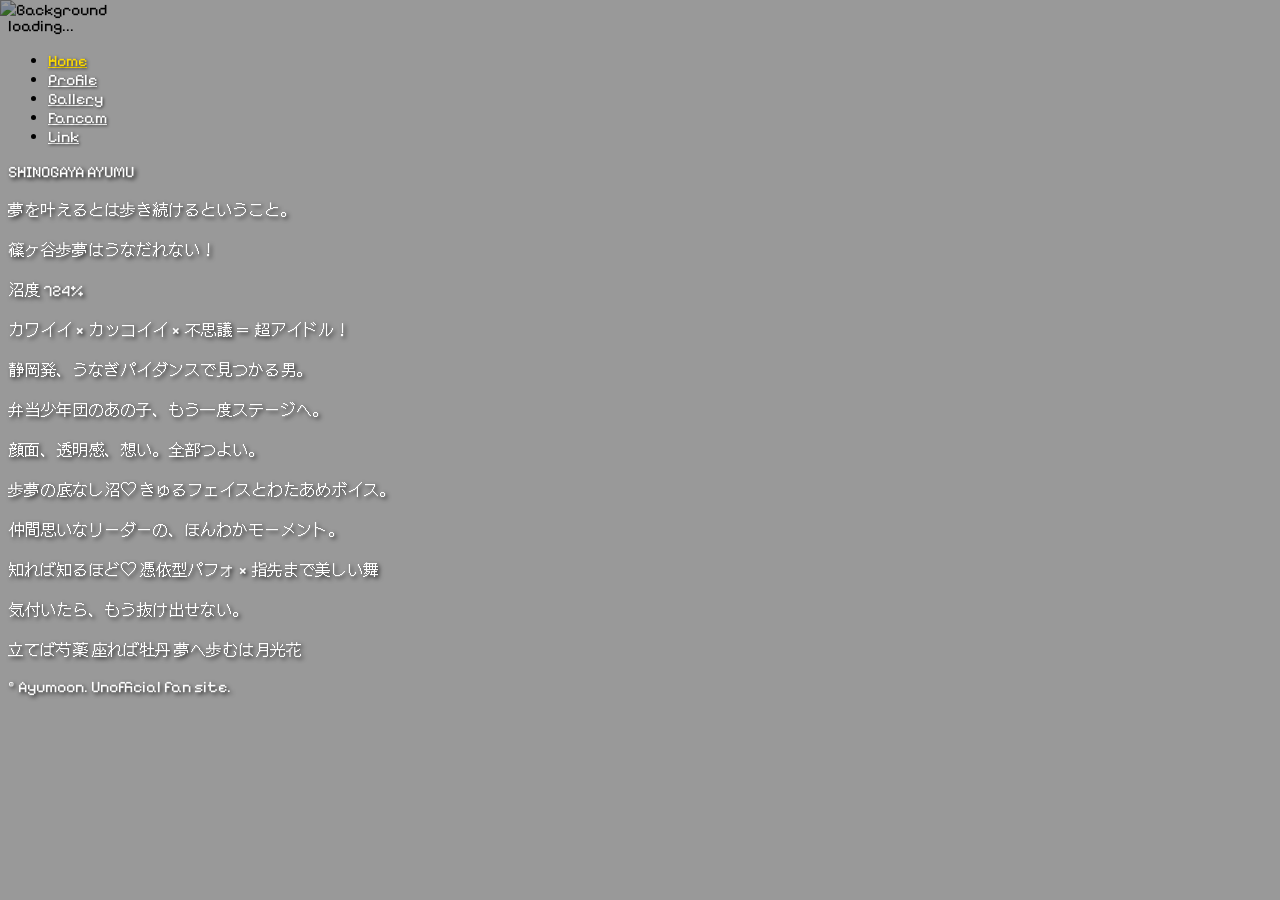
==== index.html @ a6d2f6ed "Add files via upload" ====
<!DOCTYPE html>
<html lang="ja">
<head>
	<meta http-equiv="Content-Type" content="text/html; charset=utf-8" />
	<title>Shinogaya Ayumu Archive</title>
	<meta name="viewport" content="width=device-width, initial-scale=1, maximum-scale=1" />
	
	<link rel="preconnect" href="https://fonts.googleapis.com">
	<link rel="preconnect" href="https://fonts.gstatic.com" crossorigin>
	<link href="https://fonts.googleapis.com/css2?family=DotGothic16&family=Pixelify+Sans:wght@400..700&display=swap" rel="stylesheet">
	
	<link rel="stylesheet" href="assets/css/glitche-basic.css" />
	<link rel="stylesheet" href="assets/css/ionicons.css" />
	<link rel="stylesheet" href="assets/css/magnific-popup.css" />
	<link rel="stylesheet" href="assets/css/animate.css" />
	<link rel="stylesheet" href="assets/css/main.css" />
	<link rel="stylesheet" href="assets/css/custom.css" />
	<link rel="stylesheet" href="assets/css/skills.css" />
	
	<style>
		/* 元のテンプレート背景を透明化 */
		body, header, footer, .section.started, .container { 
			background: transparent !important; 
		}
		
		/* フォント設定（元の雰囲気を維持） */
		body, h1, h2, h3, h4, h5, h6, p, a, li, dt, dd, .h-title, .h-subtitle, .typed-subtitle, .copy {
			font-family: 'Pixelify Sans', 'DotGothic16', sans-serif !important;
		}
		
		/* ページ全体に背景画像を敷く（最背面） */
		.bg-img-fixed {
			position: fixed;
			top: 0;
			left: 0;
			width: 100%;
			height: 100%;
			z-index: -999;
			object-fit: cover;
			object-position: 48% 30%; /* 被写体の位置に合わせて調整可能です */
		}

		/* 文字を見やすくするための暗い半透明マスク */
		.bg-mask {
			position: fixed;
			top: 0;
			left: 0;
			width: 100%;
			height: 100%;
			background: rgba(0, 0, 0, 0.4);
			z-index: -998;
		}

		/* --- テキストと影の調整 --- */
		/* タイトルの文字色を白にし、きれいでシンプルな黒い影（#000000）をつける */
		.h-title, .h-title span {
			color: #ffffff !important;
			text-shadow: 2px 2px 4px #000000 !important; /* グリッチではなくシンプルな影 */
		}
		
		/* グリッチエフェクト（アニメーションや白い枠）を完全に消す */
		.glitch-effect:before, .glitch-effect:after {
			display: none !important;
		}

		/* サブタイトルやコピーの文字色と影 */
		.typed-subtitle, .h-subtitle p, .copy {
			color: #ffffff !important;
			text-shadow: 2px 2px 4px rgba(0,0,0,0.8);
		}

		/* --- メニューとアイコンの調整 --- */
		.top-menu ul li a, .soc a span {
			color: #ffffff !important;
			text-shadow: 1px 1px 3px rgba(0,0,0,0.7);
			transition: color 0.3s ease;
		}
		
		/* ホバー時のアクセントカラー */
		.top-menu ul li a:hover, .soc a:hover span, .top-menu ul li.active a {
			color: #ffdc00 !important;
		}

		/* --- レスポンシブ（スマホ）調整 --- */
		/* スマホ（画面幅768px以下）の場合のみ、文字を下にずらして顔に被らないようにする */
		@media screen and (max-width: 768px) {
			.started-content {
				margin-top: 200px !important; /* 被り具合に合わせて数字を調整してください */
			}
		}
	</style>
</head>

<body>
	<img src="assets/images/shinogayaayumu_4.jpg" class="bg-img-fixed" alt="Background">
	<div class="bg-mask"></div>

	<div class="preloader">
		<div class="centrize full-width">
			<div class="vertical-center">
				<div class="pre-inner">
					<div class="load typing-load"><p>loading...</p></div>
					<span class="typed-load"></span>
				</div>
			</div>
		</div>
	</div>
	
	<div class="container">
		<header class="fixed left-0 top-[30px] w-full z-[100] text-right opacity-100 visible">
			<div class="head-top px-[65px] pt-[30px] pb-[15px]">
				<a href="#" class="menu-btn"><span></span></a>
				<div class="top-menu">
					<ul>
						<li class="active ml-[50px] inline-block align-top"><a href="index.html" class="lnk block mt-[12px]">Home</a></li>
						<li class="ml-[50px] inline-block align-top"><a href="profile.html" class="lnk block mt-[12px]">Profile</a></li>
						<li class="ml-[50px] inline-block align-top"><a href="gallery.html" class="lnk block mt-[12px]">Gallery</a></li>
						<li class="ml-[50px] inline-block align-top"><a href="fancam.html" class="lnk block mt-[12px]">Fancam</a></li>
						<li class="ml-[50px] inline-block align-top"><a href="link.html" class="lnk block mt-[12px]">Link</a></li>
					</ul>
				</div>
			</div>
		</header>
		
		<div class="wrapper">
			<div class="section started relative z-[97] opacity-100 visible text-center p-0 m-0">
				<div class="centrize full-width">
					<div class="vertical-center">
						<div class="started-content inline-block align-middle text-center relative">
							<div class="h-title text-[68px] font-bold uppercase tracking-[0.04em] mx-0 mt-[10px] mb-[5px] glitch-effect" data-text="SHINOGAYA AYUMU">SHINOGAYA <span>AYUMU</span></div>
							
							<div class="h-subtitle text-[15px] typing-subtitle">
								<p>夢を叶えるとは歩き続けるということ。</p>
								<p>篠ヶ谷歩夢はうなだれない！</p>
								<p>沼度 724%</p>
								<p>カワイイ × カッコイイ × 不思議 ＝ 超アイドル！</p>
								<p>静岡発、うなぎパイダンスで見つかる男。</p>
								<p>弁当少年団のあの子、もう一度ステージへ。</p>
								<p>顔面、透明感、想い。全部つよい。</p>
								<p>歩夢の底なし沼♡ きゅるフェイスとわたあめボイス。</p>
								<p>仲間思いなリーダーの、ほんわかモーメント。</p>
								<p>知れば知るほど♡ 憑依型パフォ × 指先まで美しい舞</p>
								<p>気付いたら、もう抜け出せない。</p>
								<p>立てば芍薬 座れば牡丹 夢へ歩むは月光花</p>
							</div>
							<span class="typed-subtitle text-[15px]"></span>
						</div>
					</div>
				</div>
			</div>
		</div>
		
		<footer class="fixed bottom-[25px] left-0 px-[60px] pt-[15px] pb-[30px] w-full z-[100] opacity-100 visible">
			<div class="soc float-right">
				<a class="inline-block align-middle ml-[12px]" target="_blank" href="https://x.com/FandomAyumoon"><span class="ion ion-social-twitter text-[17px]"></span></a>
				<a class="inline-block align-middle ml-[12px]" target="_blank" href="https://www.instagram.com/fandomayumoon/"><span class="ion ion-social-instagram-outline text-[17px]"></span></a>
				<a class="inline-block align-middle ml-[12px]" target="_blank" href="https://line.me/ti/g2/Y2MorXW6SwGOvvuHe9HaJ7jqNTz2-7lYUcs_ZA?utm_source=invitation&utm_medium=link_copy&utm_campaign=default&_gl=1*1imnqkj*_gcl_au*MTI2Nzg3ODI4Ni4xNzgwNDc3Njc4*_ga*MjA5MzU4NjMyNi4xNzgwNDc3Njc5*_ga_0PV16Y9CZG*czE3ODA0Nzc2NzkkbzEkZzAkdDE3ODA0Nzc2ODUkajU0JGwwJGgw"><span class="ion ion-chatbubble text-[17px]"></span></a>
				<a class="inline-block align-middle ml-[12px]" target="_blank" href="https://www.tiktok.com/@fandomayumoon"><span class="ion ion-music-note text-[17px]"></span></a>
			</div>
			<div class="copy float-left pt-[2px] text-[13px]">© Ayumoon. Unofficial fan site.</div>
			<div class="clr"></div>
		</footer>
	</div>
	
	<script src="assets/js/jquery.min.js"></script>
	<script src="assets/js/typed.js"></script>
	<script src="assets/js/glitche-scripts.js"></script>
</body>
</html>
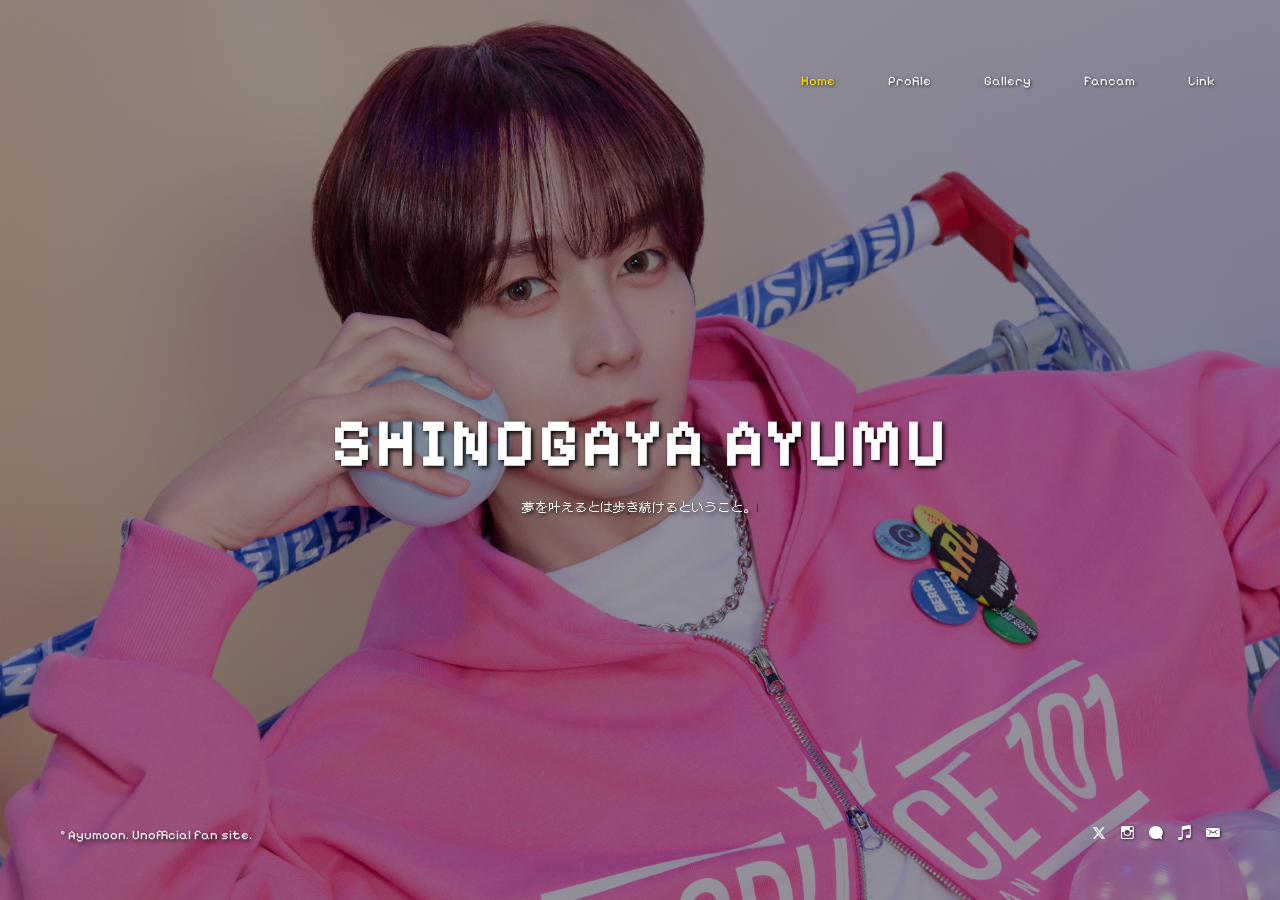
==== commit e3e0bc10: "Update index.html" ====
--- a/index.html
+++ b/index.html
@@ -4,6 +4,8 @@
 	<meta http-equiv="Content-Type" content="text/html; charset=utf-8" />
 	<title>Shinogaya Ayumu Archive</title>
 	<meta name="viewport" content="width=device-width, initial-scale=1, maximum-scale=1" />
+	
+	<link rel="shortcut icon" href="assets/images/favicons/favicon.ico">
 	
 	<link rel="preconnect" href="https://fonts.googleapis.com">
 	<link rel="preconnect" href="https://fonts.gstatic.com" crossorigin>
@@ -70,14 +72,15 @@
 		}
 
 		/* --- メニューとアイコンの調整 --- */
-		.top-menu ul li a, .soc a span {
+		/* Xのロゴ（svg）も同じように色が変わるように追加 */
+		.top-menu ul li a, .soc a span, .soc a svg {
 			color: #ffffff !important;
 			text-shadow: 1px 1px 3px rgba(0,0,0,0.7);
 			transition: color 0.3s ease;
 		}
 		
 		/* ホバー時のアクセントカラー */
-		.top-menu ul li a:hover, .soc a:hover span, .top-menu ul li.active a {
+		.top-menu ul li a:hover, .soc a:hover span, .soc a:hover svg, .top-menu ul li.active a {
 			color: #ffdc00 !important;
 		}
 
@@ -152,10 +155,15 @@
 		
 		<footer class="fixed bottom-[25px] left-0 px-[60px] pt-[15px] pb-[30px] w-full z-[100] opacity-100 visible">
 			<div class="soc float-right">
-				<a class="inline-block align-middle ml-[12px]" target="_blank" href="https://x.com/FandomAyumoon"><span class="ion ion-social-twitter text-[17px]"></span></a>
+				<a class="inline-block align-middle ml-[12px]" target="_blank" href="https://x.com/FandomAyumoon">
+					<svg xmlns="http://www.w3.org/2000/svg" viewBox="0 0 512 512" style="width: 14px; height: 14px; fill: currentColor; display: inline-block; vertical-align: -2px;">
+						<path d="M389.2 48h70.6L305.6 224.2 487 464H345L233.7 318.6 106.5 464H35.8L200.7 275.5 26.8 48H172.4L272.9 180.9 389.2 48zM364.4 421.8h39.1L151.1 88h-42L364.4 421.8z"/>
+					</svg>
+				</a>
 				<a class="inline-block align-middle ml-[12px]" target="_blank" href="https://www.instagram.com/fandomayumoon/"><span class="ion ion-social-instagram-outline text-[17px]"></span></a>
 				<a class="inline-block align-middle ml-[12px]" target="_blank" href="https://line.me/ti/g2/Y2MorXW6SwGOvvuHe9HaJ7jqNTz2-7lYUcs_ZA?utm_source=invitation&utm_medium=link_copy&utm_campaign=default&_gl=1*1imnqkj*_gcl_au*MTI2Nzg3ODI4Ni4xNzgwNDc3Njc4*_ga*MjA5MzU4NjMyNi4xNzgwNDc3Njc5*_ga_0PV16Y9CZG*czE3ODA0Nzc2NzkkbzEkZzAkdDE3ODA0Nzc2ODUkajU0JGwwJGgw"><span class="ion ion-chatbubble text-[17px]"></span></a>
 				<a class="inline-block align-middle ml-[12px]" target="_blank" href="https://www.tiktok.com/@fandomayumoon"><span class="ion ion-music-note text-[17px]"></span></a>
+				<a class="inline-block align-middle ml-[12px]" target="_blank" href="https://mond.how/ja/FandomAyumoon"><span class="ion ion-email text-[17px]"></span></a>
 			</div>
 			<div class="copy float-left pt-[2px] text-[13px]">© Ayumoon. Unofficial fan site.</div>
 			<div class="clr"></div>
--- a/assets/css/glitche-basic.css
+++ b/assets/css/glitche-basic.css
@@ -0,0 +1,802 @@
+/**
+*	Glitche - CV/Resume/Portfolio Template (HTML)
+*	Version: 1.3
+*	Author: beshleyua
+*	Author URL: http://themeforest.net/user/beshleyua
+*	Copyright © Cvio by beshleyua. All Rights Reserved.
+**/
+
+/* TABLE OF CONTENTS
+	1. Basic
+	2. Container
+	3. Columns
+	4. Typography
+	5. Links
+	6. Buttons
+	7. Preloader
+	8. Forms
+	9. Lists
+	10. Code
+	11. Tables
+	12. Alignment
+	13. Text Formating
+	14. Blockquote
+	15. Animations
+*/
+
+/* 1. Basic */
+html {
+	margin-right: 0!important;
+}
+
+body {
+	margin: 0;
+	padding: 0;
+	border: none;
+	font-family: 'Roboto Mono';
+	font-size: 13px;
+	color: #363636;
+	background: #fff;
+	letter-spacing: 0;
+	font-weight: 400;
+	overflow-x:hidden;
+}
+
+body header,
+body footer,
+body .section {
+	opacity: 0;
+	visibility: hidden;
+}
+
+body.loaded header,
+body.loaded footer,
+body.loaded .section {
+	opacity: 1;
+	visibility: visible;
+}
+
+* {
+	box-sizing: border-box;
+	-webkit-box-sizing: border-box;
+}
+
+.clear {
+	clear: both;
+}
+
+
+/* 2. Container */
+.container {
+	position: relative !important;
+	margin: 30px !important;
+	overflow: hidden !important;
+	background: #ffffff !important;
+	max-width:100% !important;
+	padding:0px !important;
+	width:auto !important;
+}
+
+@media (max-width: 840px) {
+	.container {
+		margin: 15px !important;
+	}
+
+}
+
+.container .line {
+	content: '';
+	position: fixed;
+	background: var(--extra-color);
+	z-index: 105;
+}
+
+.container .line.top {
+	left: 0;
+	top: 0;
+	width: 100%;
+	height: 30px;
+}
+
+@media (max-width: 840px) {
+	.container .line.top {
+		height: 15px;
+	}
+
+}
+
+.container .line.bottom {
+	left: 0;
+	top: auto;
+	bottom: 0;
+	width: 100%;
+	height: 30px;
+}
+
+@media (max-width: 840px) {
+	.container .line.bottom {
+		height: 15px;
+	}
+
+}
+
+.container .line.left {
+	left: 0;
+	top: 0;
+	width: 30px;
+	height: 200%;
+}
+
+@media (max-width: 840px) {
+	.container .line.left {
+		width: 15px;
+	}
+
+}
+
+.container .line.right {
+	left: auto;
+	right: 0;
+	top: 0;
+	width: 30px;
+	height: 200%;
+}
+
+@media (max-width: 840px) {
+	.container .line.right {
+		width: 15px;
+	}
+
+}
+
+.wrapper {
+	overflow: hidden;
+	position: relative;
+	margin: 0 auto;
+	max-width: 1060px;
+}
+
+/* 3. Columns */
+.cols {
+	position: relative;
+}
+
+.cols .col.col-sm {
+	float: left;
+	width: 25%;
+}
+
+@media (max-width: 840px) {
+	.cols .col.col-sm {
+		width: 100%;
+	}
+
+}
+
+.cols .col.col-lg {
+	float: left;
+	width: 75%;
+}
+
+@media (max-width: 840px) {
+	.cols .col.col-lg {
+		width: 100%;
+	}
+
+}
+
+.cols .col.col-md {
+	float: left;
+	width: 50%;
+}
+
+@media (max-width: 840px) {
+	.cols .col.col-md {
+		width: 100%;
+	}
+
+}
+
+.cols:after {
+	content: '';
+	display: block;
+	clear: both;
+}
+
+/* 4. Typography */
+h1,
+h2,
+h3,
+h4,
+h5,
+h6 {
+	font-weight: 500;
+	font-family: 'Roboto Mono';
+	margin: 0;
+	margin-bottom: 30px;
+	color: #141414;
+}
+
+h1 {
+	font-size: 26px;
+}
+
+h2 {
+	font-size: 23px;
+}
+
+h3 {
+	font-size: 20px;
+}
+
+h4 {
+	font-size: 18px;
+}
+
+h5 {
+	font-size: 16px;
+}
+
+h6 {
+	font-size: 14px;
+}
+
+p {
+	font-size: 13px;
+	line-height: 23px;
+	padding: 0;
+	margin: 30px 0 !important;
+}
+
+strong {
+	font-weight: 500;
+}
+
+/* 5. Links */
+a {
+	color: #363636;
+	text-decoration: none;
+	opacity: 1;
+	outline: none;
+}
+
+a:hover {
+	text-decoration: none;
+	color: var(--extra-color);
+}
+
+/* 6. Buttons */
+a.btn,
+.btn {
+	display: inline-block;
+	vertical-align: middle;
+	height: 42px;
+	line-height: 40px;
+	text-align: center;
+	color: #363636;
+	font-size: 13px;
+	background: none;
+	border: 1px solid #dddddd;
+	position: relative;
+	overflow: hidden;
+	padding: 0 30px;
+	cursor: pointer;
+	transition: all 0.3s ease 0s;
+	-moz-transition: all 0.3s ease 0s;
+	-webkit-transition: all 0.3s ease 0s;
+	-o-transition: all 0.3s ease 0s;
+}
+
+a.btn.fill,
+.btn.fill {
+	color: #ffffff;
+	background: var(--extra-color);
+	border: 1px solid var(--extra-color);
+}
+
+a.btn:hover,
+.btn:hover {
+	color: #ffffff;
+	background: var(--extra-color);
+	border: 1px solid var(--extra-color);
+}
+
+/* 7. Preloader */
+.preloader {
+	width: 100%;
+	height: 100%;
+	position: fixed;
+	z-index: 1000;
+	top: 0;
+	left: 0;
+	text-align: center;
+}
+
+.preloader .load {
+	color: var(--extra-color);
+	font-size: 12px;
+}
+
+.preloader .typed-load,
+.preloader .typed-cursor {
+	color: var(--extra-color);
+	font-size: 12px;
+}
+
+/* 8. Forms */
+input,
+textarea,
+button {
+	display: block;
+	background: none;
+	font-family: 'Roboto Mono' !important;
+	font-size: 12px !important;
+	height: 60px;
+	width: 100%;
+	color: #141414;
+	margin-bottom: 30px !important;
+	padding: 0;
+	border: none;
+	border-bottom: 1px solid #dddddd;
+	-webkit-appearance: none;
+	resize: none;
+	transition: all 0.3s ease 0s;
+	-moz-transition: all 0.3s ease 0s;
+	-webkit-transition: all 0.3s ease 0s;
+	-o-transition: all 0.3s ease 0s;
+	border-radius: 0px;
+	-moz-border-radius: 0px;
+	-webkit-border-radius: 0px;
+	-khtml-border-radius: 0px;
+	outline: 0;
+}
+
+input:focus,
+textarea:focus,
+button:focus {
+	color: #141414;
+	border-bottom: 1px solid var(--extra-color);
+}
+
+textarea {
+	height: 120px;
+	padding: 0;
+	margin-top: 55px;
+}
+
+button {
+	width: auto;
+	display: inline-block;
+	vertical-align: top;
+	text-align: left;
+	border-bottom: 1px solid #dddddd;
+	cursor: pointer;
+	color: #141414;
+}
+
+button:hover {
+	border-bottom: 1px solid var(--extra-color);
+}
+
+label,
+legend {
+	display: block;
+	padding-bottom: 10px;
+	font-family: 'Roboto Mono';
+	font-size: 13px;
+}
+
+fieldset {
+	border-width: 0;
+	padding: 0;
+}
+
+input[type="checkbox"],
+input[type="radio"] {
+	display: inline;
+}
+
+::-webkit-input-placeholder {
+	color: #999999;
+}
+
+:-moz-placeholder {
+	color: #999999;
+}
+
+::-moz-placeholder {
+	color: #999999;
+}
+
+:-ms-input-placeholder {
+	color: #999999;
+}
+
+input:focus::-webkit-input-placeholder,
+textarea:focus::-webkit-input-placeholder {
+	color: #141414;
+}
+
+input:focus:-moz-placeholder,
+textarea:focus:-moz-placeholder {
+	color: #141414;
+}
+
+input:focus::-moz-placeholder,
+textarea:focus::-moz-placeholder {
+	color: #141414;
+}
+
+input:focus:-ms-input-placeholder,
+textarea:focus:-ms-input-placeholder {
+	color: #141414;
+}
+
+input.error,
+textarea.error {
+	border-bottom: 1px solid red !important;
+}
+
+label.error {
+	display: none!important;
+}
+
+input.error::-moz-placeholder,
+textarea.error::-moz-placeholder {
+	color: red;
+}
+
+input.error:-moz-placeholder,
+textarea.error:-moz-placeholder {
+	color: red;
+}
+
+input.error:-ms-input-placeholder,
+textarea.error:-ms-input-placeholder {
+	color: red;
+}
+
+input.error::-webkit-input-placeholder,
+textarea.error::-webkit-input-placeholder {
+	color: red;
+}
+
+/* 9. Lists */
+ol,
+ul {
+	list-style: none;
+	margin-top: 0px;
+	margin-bottom: 0px;
+	padding-left: 0px;
+}
+
+ul ul,
+ul ol,
+ol ol,
+ol ul {
+	margin-bottom: 0px;
+}
+
+li {
+	margin-bottom: 0px;
+}
+
+/* 10. Code */
+code {
+	background: #dddddd;
+	font-size: 16px;
+	font-family: 'Roboto Mono';
+	margin: 20px 0;
+	padding: 10px 20px;
+}
+
+/* 11. Tables */
+table {
+	width: 100%;
+	margin: 30px 0;
+	padding: 0;
+	border-collapse: collapse;
+}
+
+th {
+	font-weight: 500;
+	border: none;
+	border-bottom: 1px solid #dddddd;
+	color: #141414;
+	padding: 12px 15px;
+	text-align: left;
+}
+
+td {
+	border: none;
+	border-bottom: 1px solid #dddddd;
+	padding: 12px 15px;
+	text-align: left;
+	color: #363636;
+}
+
+/* 12. Alignment */
+.align-center {
+	text-align: center !important;
+}
+
+.align-right {
+	text-align: right !important;
+}
+
+.align-left {
+	text-align: left !important;
+}
+
+.pull-right {
+	float: right !important;
+}
+
+.pull-left {
+	float: left !important;
+}
+
+.pull-none {
+	float: none !important;
+}
+
+.full-width {
+	max-width: 100% !important;
+	width: 100% !important;
+}
+
+.full-max-width {
+	max-width: 100% !important;
+	width: auto !important;
+}
+
+.centrize {
+	display: table !important;
+	table-layout: fixed !important;
+	height: 100% !important;
+	position: relative !important;
+}
+
+.vertical-center {
+	display: table-cell !important;
+	vertical-align: middle !important;
+}
+
+/* 13. Text Formating */
+.text-uppercase {
+	text-transform: uppercase !important;
+}
+
+.text-lowercase {
+	text-transform: lowercase !important;
+}
+
+.text-capitalize {
+	text-transform: capitalize !important;
+}
+
+.text-regular {
+	font-weight: 400 !important;
+}
+
+.text-bold {
+	font-weight: 700 !important;
+}
+
+.text-italic {
+	font-style: italic !important;
+}
+
+/* 14. Blockquote */
+blockquote {
+	font-family: 'Roboto Mono';
+}
+
+/* Animations */
+/* Glitch Animations */
+@media (min-width: 580px) {
+	.glitch-effect,
+	.glitch-effect-white {
+		position: relative;
+	}
+
+	.glitch-effect:before,
+	.glitch-effect:after,
+	.glitch-effect-white:before,
+	.glitch-effect-white:after {
+		content: attr(data-text);
+		position: absolute;
+		top: 0;
+		left: 0;
+		width: 100%;
+		background: #ffffff;
+		clip: rect(0, 0, 0, 0);
+	}
+
+	.glitch-effect-white:before,
+	.glitch-effect-white:after {
+		background: var(--extra-color);
+	}
+
+	.glitch-effect:after,
+	.glitch-effect-white:after {
+		left: 2px;
+		text-shadow: -1px 0 var(--extra-color);
+		animation: glitch-1 2s infinite linear alternate-reverse;
+	}
+
+	.glitch-effect:before,
+	.glitch-effect-white:before {
+		left: -2px;
+		text-shadow: 2px 0 var(--extra-color);
+		animation: glitch-2 2s infinite linear alternate-reverse;
+	}
+
+}
+
+@keyframes glitch-1 {
+	0% {
+		clip: rect(20px, 920px, 51px, 0);
+	}
+
+	5% {
+		clip: rect(83px, 920px, 102px, 0);
+	}
+
+	10% {
+		clip: rect(83px, 920px, 105px, 0);
+	}
+
+	15% {
+		clip: rect(95px, 920px, 11px, 0);
+	}
+
+	20% {
+		clip: rect(105px, 920px, 56px, 0);
+	}
+
+	25% {
+		clip: rect(40px, 920px, 19px, 0);
+	}
+
+	30% {
+		clip: rect(56px, 920px, 97px, 0);
+	}
+
+	35% {
+		clip: rect(9px, 920px, 17px, 0);
+	}
+
+	40% {
+		clip: rect(103px, 920px, 53px, 0);
+	}
+
+	45% {
+		clip: rect(92px, 920px, 6px, 0);
+	}
+
+	50% {
+		clip: rect(69px, 920px, 46px, 0);
+	}
+
+	55% {
+		clip: rect(8px, 920px, 87px, 0);
+	}
+
+	60% {
+		clip: rect(12px, 920px, 15px, 0);
+	}
+
+	70% {
+		clip: rect(28px, 920px, 106px, 0);
+	}
+
+	80% {
+		clip: rect(98px, 920px, 63px, 0);
+	}
+
+	85% {
+		clip: rect(11px, 920px, 44px, 0);
+	}
+
+	95% {
+		clip: rect(23px, 920px, 84px, 0);
+	}
+
+	100% {
+		clip: rect(66px, 920px, 91px, 0);
+	}
+
+}
+
+@keyframes glitch-2 {
+	0% {
+		clip: rect(86px, 920px, 25px, 0);
+	}
+
+	5% {
+		clip: rect(30px, 920px, 17px, 0);
+	}
+
+	10% {
+		clip: rect(54px, 920px, 43px, 0);
+	}
+
+	15% {
+		clip: rect(10px, 920px, 86px, 0);
+	}
+
+	25% {
+		clip: rect(62px, 920px, 1px, 0);
+	}
+
+	30% {
+		clip: rect(61px, 920px, 24px, 0);
+	}
+
+	35% {
+		clip: rect(38px, 920px, 46px, 0);
+	}
+
+	40% {
+		clip: rect(115px, 920px, 8px, 0);
+	}
+
+	45% {
+		clip: rect(87px, 920px, 44px, 0);
+	}
+
+	50% {
+		clip: rect(6px, 920px, 65px, 0);
+	}
+
+	55% {
+		clip: rect(83px, 920px, 99px, 0);
+	}
+
+	65% {
+		clip: rect(25px, 920px, 71px, 0);
+	}
+
+	70% {
+		clip: rect(37px, 920px, 55px, 0);
+	}
+
+	75% {
+		clip: rect(115px, 920px, 18px, 0);
+	}
+
+	80% {
+		clip: rect(68px, 920px, 46px, 0);
+	}
+
+	90% {
+		clip: rect(47px, 920px, 31px, 0);
+	}
+
+	95% {
+		clip: rect(47px, 920px, 84px, 0);
+	}
+
+	100% {
+		clip: rect(93px, 920px, 53px, 0);
+	}
+
+}
+
+/* Mouse Button Animations */
+@keyframes mouse-anim {
+	0% {
+		top: 0px;
+	}
+
+	50% {
+		top: 10px;
+	}
+
+	100% {
+		top: 0px;
+	}
+
+}
+
--- a/assets/css/main.css
+++ b/assets/css/main.css
@@ -0,0 +1,3099 @@
+/*
+! tailwindcss v3.2.4 | MIT License | https://tailwindcss.com
+*/
+
+/*
+1. Prevent padding and border from affecting element width. (https://github.com/mozdevs/cssremedy/issues/4)
+2. Allow adding a border to an element by just adding a border-width. (https://github.com/tailwindcss/tailwindcss/pull/116)
+*/
+
+*,
+::before,
+::after {
+  box-sizing: border-box;
+  /* 1 */
+  border-width: 0;
+  /* 2 */
+  border-style: solid;
+  /* 2 */
+  border-color: #e5e7eb;
+  /* 2 */
+}
+
+::before,
+::after {
+  --tw-content: '';
+}
+
+/*
+1. Use a consistent sensible line-height in all browsers.
+2. Prevent adjustments of font size after orientation changes in iOS.
+3. Use a more readable tab size.
+4. Use the user's configured `sans` font-family by default.
+5. Use the user's configured `sans` font-feature-settings by default.
+*/
+
+html {
+  line-height: 1.5;
+  /* 1 */
+  -webkit-text-size-adjust: 100%;
+  /* 2 */
+  -moz-tab-size: 4;
+  /* 3 */
+  -o-tab-size: 4;
+     tab-size: 4;
+  /* 3 */
+  font-family: ui-sans-serif, system-ui, -apple-system, BlinkMacSystemFont, "Segoe UI", Roboto, "Helvetica Neue", Arial, "Noto Sans", sans-serif, "Apple Color Emoji", "Segoe UI Emoji", "Segoe UI Symbol", "Noto Color Emoji";
+  /* 4 */
+  font-feature-settings: normal;
+  /* 5 */
+}
+
+/*
+1. Remove the margin in all browsers.
+2. Inherit line-height from `html` so users can set them as a class directly on the `html` element.
+*/
+
+body {
+  margin: 0;
+  /* 1 */
+  line-height: inherit;
+  /* 2 */
+}
+
+/*
+1. Add the correct height in Firefox.
+2. Correct the inheritance of border color in Firefox. (https://bugzilla.mozilla.org/show_bug.cgi?id=190655)
+3. Ensure horizontal rules are visible by default.
+*/
+
+hr {
+  height: 0;
+  /* 1 */
+  color: inherit;
+  /* 2 */
+  border-top-width: 1px;
+  /* 3 */
+}
+
+/*
+Add the correct text decoration in Chrome, Edge, and Safari.
+*/
+
+abbr:where([title]) {
+  -webkit-text-decoration: underline dotted;
+          text-decoration: underline dotted;
+}
+
+/*
+Remove the default font size and weight for headings.
+*/
+
+h1,
+h2,
+h3,
+h4,
+h5,
+h6 {
+  font-size: inherit;
+  font-weight: inherit;
+}
+
+/*
+Reset links to optimize for opt-in styling instead of opt-out.
+*/
+
+a {
+  color: inherit;
+  text-decoration: inherit;
+}
+
+/*
+Add the correct font weight in Edge and Safari.
+*/
+
+b,
+strong {
+  font-weight: bolder;
+}
+
+/*
+1. Use the user's configured `mono` font family by default.
+2. Correct the odd `em` font sizing in all browsers.
+*/
+
+code,
+kbd,
+samp,
+pre {
+  font-family: ui-monospace, SFMono-Regular, Menlo, Monaco, Consolas, "Liberation Mono", "Courier New", monospace;
+  /* 1 */
+  font-size: 1em;
+  /* 2 */
+}
+
+/*
+Add the correct font size in all browsers.
+*/
+
+small {
+  font-size: 80%;
+}
+
+/*
+Prevent `sub` and `sup` elements from affecting the line height in all browsers.
+*/
+
+sub,
+sup {
+  font-size: 75%;
+  line-height: 0;
+  position: relative;
+  vertical-align: baseline;
+}
+
+sub {
+  bottom: -0.25em;
+}
+
+sup {
+  top: -0.5em;
+}
+
+/*
+1. Remove text indentation from table contents in Chrome and Safari. (https://bugs.chromium.org/p/chromium/issues/detail?id=999088, https://bugs.webkit.org/show_bug.cgi?id=201297)
+2. Correct table border color inheritance in all Chrome and Safari. (https://bugs.chromium.org/p/chromium/issues/detail?id=935729, https://bugs.webkit.org/show_bug.cgi?id=195016)
+3. Remove gaps between table borders by default.
+*/
+
+table {
+  text-indent: 0;
+  /* 1 */
+  border-color: inherit;
+  /* 2 */
+  border-collapse: collapse;
+  /* 3 */
+}
+
+/*
+1. Change the font styles in all browsers.
+2. Remove the margin in Firefox and Safari.
+3. Remove default padding in all browsers.
+*/
+
+button,
+input,
+optgroup,
+select,
+textarea {
+  font-family: inherit;
+  /* 1 */
+  font-size: 100%;
+  /* 1 */
+  font-weight: inherit;
+  /* 1 */
+  line-height: inherit;
+  /* 1 */
+  color: inherit;
+  /* 1 */
+  margin: 0;
+  /* 2 */
+  padding: 0;
+  /* 3 */
+}
+
+/*
+Remove the inheritance of text transform in Edge and Firefox.
+*/
+
+button,
+select {
+  text-transform: none;
+}
+
+/*
+1. Correct the inability to style clickable types in iOS and Safari.
+2. Remove default button styles.
+*/
+
+button,
+[type='button'],
+[type='reset'],
+[type='submit'] {
+  -webkit-appearance: button;
+  /* 1 */
+  background-color: transparent;
+  /* 2 */
+  background-image: none;
+  /* 2 */
+}
+
+/*
+Use the modern Firefox focus style for all focusable elements.
+*/
+
+:-moz-focusring {
+  outline: auto;
+}
+
+/*
+Remove the additional `:invalid` styles in Firefox. (https://github.com/mozilla/gecko-dev/blob/2f9eacd9d3d995c937b4251a5557d95d494c9be1/layout/style/res/forms.css#L728-L737)
+*/
+
+:-moz-ui-invalid {
+  box-shadow: none;
+}
+
+/*
+Add the correct vertical alignment in Chrome and Firefox.
+*/
+
+progress {
+  vertical-align: baseline;
+}
+
+/*
+Correct the cursor style of increment and decrement buttons in Safari.
+*/
+
+::-webkit-inner-spin-button,
+::-webkit-outer-spin-button {
+  height: auto;
+}
+
+/*
+1. Correct the odd appearance in Chrome and Safari.
+2. Correct the outline style in Safari.
+*/
+
+[type='search'] {
+  -webkit-appearance: textfield;
+  /* 1 */
+  outline-offset: -2px;
+  /* 2 */
+}
+
+/*
+Remove the inner padding in Chrome and Safari on macOS.
+*/
+
+::-webkit-search-decoration {
+  -webkit-appearance: none;
+}
+
+/*
+1. Correct the inability to style clickable types in iOS and Safari.
+2. Change font properties to `inherit` in Safari.
+*/
+
+::-webkit-file-upload-button {
+  -webkit-appearance: button;
+  /* 1 */
+  font: inherit;
+  /* 2 */
+}
+
+/*
+Add the correct display in Chrome and Safari.
+*/
+
+summary {
+  display: list-item;
+}
+
+/*
+Removes the default spacing and border for appropriate elements.
+*/
+
+blockquote,
+dl,
+dd,
+h1,
+h2,
+h3,
+h4,
+h5,
+h6,
+hr,
+figure,
+p,
+pre {
+  margin: 0;
+}
+
+fieldset {
+  margin: 0;
+  padding: 0;
+}
+
+legend {
+  padding: 0;
+}
+
+ol,
+ul,
+menu {
+  list-style: none;
+  margin: 0;
+  padding: 0;
+}
+
+/*
+Prevent resizing textareas horizontally by default.
+*/
+
+textarea {
+  resize: vertical;
+}
+
+/*
+1. Reset the default placeholder opacity in Firefox. (https://github.com/tailwindlabs/tailwindcss/issues/3300)
+2. Set the default placeholder color to the user's configured gray 400 color.
+*/
+
+input::-moz-placeholder, textarea::-moz-placeholder {
+  opacity: 1;
+  /* 1 */
+  color: #9ca3af;
+  /* 2 */
+}
+
+input::placeholder,
+textarea::placeholder {
+  opacity: 1;
+  /* 1 */
+  color: #9ca3af;
+  /* 2 */
+}
+
+/*
+Set the default cursor for buttons.
+*/
+
+button,
+[role="button"] {
+  cursor: pointer;
+}
+
+/*
+Make sure disabled buttons don't get the pointer cursor.
+*/
+
+:disabled {
+  cursor: default;
+}
+
+/*
+1. Make replaced elements `display: block` by default. (https://github.com/mozdevs/cssremedy/issues/14)
+2. Add `vertical-align: middle` to align replaced elements more sensibly by default. (https://github.com/jensimmons/cssremedy/issues/14#issuecomment-634934210)
+   This can trigger a poorly considered lint error in some tools but is included by design.
+*/
+
+img,
+svg,
+video,
+canvas,
+audio,
+iframe,
+embed,
+object {
+  display: block;
+  /* 1 */
+  vertical-align: middle;
+  /* 2 */
+}
+
+/*
+Constrain images and videos to the parent width and preserve their intrinsic aspect ratio. (https://github.com/mozdevs/cssremedy/issues/14)
+*/
+
+img,
+video {
+  max-width: 100%;
+  height: auto;
+}
+
+/* Make elements with the HTML hidden attribute stay hidden by default */
+
+[hidden] {
+  display: none;
+}
+
+*, ::before, ::after {
+  --tw-border-spacing-x: 0;
+  --tw-border-spacing-y: 0;
+  --tw-translate-x: 0;
+  --tw-translate-y: 0;
+  --tw-rotate: 0;
+  --tw-skew-x: 0;
+  --tw-skew-y: 0;
+  --tw-scale-x: 1;
+  --tw-scale-y: 1;
+  --tw-pan-x:  ;
+  --tw-pan-y:  ;
+  --tw-pinch-zoom:  ;
+  --tw-scroll-snap-strictness: proximity;
+  --tw-ordinal:  ;
+  --tw-slashed-zero:  ;
+  --tw-numeric-figure:  ;
+  --tw-numeric-spacing:  ;
+  --tw-numeric-fraction:  ;
+  --tw-ring-inset:  ;
+  --tw-ring-offset-width: 0px;
+  --tw-ring-offset-color: #fff;
+  --tw-ring-color: rgb(59 130 246 / 0.5);
+  --tw-ring-offset-shadow: 0 0 #0000;
+  --tw-ring-shadow: 0 0 #0000;
+  --tw-shadow: 0 0 #0000;
+  --tw-shadow-colored: 0 0 #0000;
+  --tw-blur:  ;
+  --tw-brightness:  ;
+  --tw-contrast:  ;
+  --tw-grayscale:  ;
+  --tw-hue-rotate:  ;
+  --tw-invert:  ;
+  --tw-saturate:  ;
+  --tw-sepia:  ;
+  --tw-drop-shadow:  ;
+  --tw-backdrop-blur:  ;
+  --tw-backdrop-brightness:  ;
+  --tw-backdrop-contrast:  ;
+  --tw-backdrop-grayscale:  ;
+  --tw-backdrop-hue-rotate:  ;
+  --tw-backdrop-invert:  ;
+  --tw-backdrop-opacity:  ;
+  --tw-backdrop-saturate:  ;
+  --tw-backdrop-sepia:  ;
+}
+
+::backdrop {
+  --tw-border-spacing-x: 0;
+  --tw-border-spacing-y: 0;
+  --tw-translate-x: 0;
+  --tw-translate-y: 0;
+  --tw-rotate: 0;
+  --tw-skew-x: 0;
+  --tw-skew-y: 0;
+  --tw-scale-x: 1;
+  --tw-scale-y: 1;
+  --tw-pan-x:  ;
+  --tw-pan-y:  ;
+  --tw-pinch-zoom:  ;
+  --tw-scroll-snap-strictness: proximity;
+  --tw-ordinal:  ;
+  --tw-slashed-zero:  ;
+  --tw-numeric-figure:  ;
+  --tw-numeric-spacing:  ;
+  --tw-numeric-fraction:  ;
+  --tw-ring-inset:  ;
+  --tw-ring-offset-width: 0px;
+  --tw-ring-offset-color: #fff;
+  --tw-ring-color: rgb(59 130 246 / 0.5);
+  --tw-ring-offset-shadow: 0 0 #0000;
+  --tw-ring-shadow: 0 0 #0000;
+  --tw-shadow: 0 0 #0000;
+  --tw-shadow-colored: 0 0 #0000;
+  --tw-blur:  ;
+  --tw-brightness:  ;
+  --tw-contrast:  ;
+  --tw-grayscale:  ;
+  --tw-hue-rotate:  ;
+  --tw-invert:  ;
+  --tw-saturate:  ;
+  --tw-sepia:  ;
+  --tw-drop-shadow:  ;
+  --tw-backdrop-blur:  ;
+  --tw-backdrop-brightness:  ;
+  --tw-backdrop-contrast:  ;
+  --tw-backdrop-grayscale:  ;
+  --tw-backdrop-hue-rotate:  ;
+  --tw-backdrop-invert:  ;
+  --tw-backdrop-opacity:  ;
+  --tw-backdrop-saturate:  ;
+  --tw-backdrop-sepia:  ;
+}
+
+.container {
+  width: 100%;
+}
+
+/******** RESPONSIVE *********/
+
+@media (max-width: 1060px) {
+  .section.started .started-content .h-title.blog_title {
+    font-size: 48px !important;
+  }
+
+  .\!section.started .started-content .h-title.blog_title {
+    font-size: 48px !important;
+  }
+}
+
+/*****************************/
+
+@media (max-width: 1000px) {
+  .box-items .box-item .desc {
+    padding-left: 15px !important;
+    padding-right: 15px !important;
+    padding-top: 15px !important;
+    padding-bottom: 5px !important;
+  }
+
+  .box-items .box-item .\!desc {
+    padding-left: 15px !important;
+    padding-right: 15px !important;
+    padding-top: 15px !important;
+    padding-bottom: 5px !important;
+  }
+}
+
+/*****************************/
+
+@media (max-width: 960px) {
+  .section {
+    padding-left: 40px !important;
+    padding-right: 40px !important;
+    padding-top: 0px !important;
+    padding-bottom: 120px !important;
+  }
+
+  .\!section {
+    padding-left: 40px !important;
+    padding-right: 40px !important;
+    padding-top: 0px !important;
+    padding-bottom: 120px !important;
+  }
+}
+
+/*****************************/
+
+@media (max-width: 840px) {
+  header {
+    top: 15px !important;
+  }
+
+  header .head-top .menu-btn {
+    display: block !important;
+  }
+
+  .section.started .started-content .h-title {
+    padding-top: 0px !important;
+    padding-bottom: 0px !important;
+    padding-left: 20px !important;
+    padding-right: 20px !important;
+    font-size: 52px !important;
+  }
+
+  .\!section.started .started-content .h-title {
+    padding-top: 0px !important;
+    padding-bottom: 0px !important;
+    padding-left: 20px !important;
+    padding-right: 20px !important;
+    font-size: 52px !important;
+  }
+
+  .section.started .started-content .h-title.blog_title {
+    font-size: 40px !important;
+  }
+
+  .\!section.started .started-content .h-title.blog_title {
+    font-size: 40px !important;
+  }
+
+  footer {
+    bottom: 15px !important;
+  }
+
+  footer .soc {
+    float: none !important;
+    text-align: center !important;
+  }
+
+  footer .soc a {
+    margin-top: 0px !important;
+    margin-bottom: 0px !important;
+    margin-left: 6px !important;
+    margin-right: 6px !important;
+  }
+
+  footer .copy {
+    display: none !important;
+  }
+
+  .info-list ul li {
+    width: 48% !important;
+  }
+
+  .section.resume .cols .col.col-md:first-child {
+    margin-bottom: 120px !important;
+  }
+
+  .\!section.resume .cols .col.col-md:first-child {
+    margin-bottom: 120px !important;
+  }
+
+  .resume-items .resume-item {
+    padding-right: 0px !important;
+  }
+
+  .skills.circles ul li {
+    width: 25% !important;
+  }
+
+  .service-items .service-item {
+    width: 45% !important;
+  }
+
+  .box-items .box-item {
+    width: 47% !important;
+  }
+}
+
+/*****************************/
+
+@media (max-width: 600px) {
+  .section.about .image img {
+    height: 80px !important;
+    width: 80px !important;
+    border-radius: 80px !important;
+  }
+
+  .\!section.about .image img {
+    height: 80px !important;
+    width: 80px !important;
+    border-radius: 80px !important;
+  }
+
+  .section.about .\!image img {
+    height: 80px !important;
+    width: 80px !important;
+    border-radius: 80px !important;
+  }
+
+  .section.about .desc {
+    margin-left: 100px !important;
+  }
+
+  .\!section.about .desc {
+    margin-left: 100px !important;
+  }
+
+  .section.about .\!desc {
+    margin-left: 100px !important;
+  }
+}
+
+/*****************************/
+
+@media (max-width: 580px) {
+  .section.started .started-content .h-title span {
+    display: block !important;
+  }
+
+  .\!section.started .started-content .h-title span {
+    display: block !important;
+  }
+
+  .info-list ul li {
+    width: 100% !important;
+  }
+
+  .skills.dotted ul li {
+    display: block !important;
+    width: 100% !important;
+  }
+
+  .skills.circles ul li {
+    width: 33.333333% !important;
+  }
+
+  .skills.list ul li {
+    display: block !important;
+    width: 100% !important;
+  }
+
+  .skills.\!list ul li {
+    display: block !important;
+    width: 100% !important;
+  }
+
+  .service-items .service-item {
+    margin-right: 0px !important;
+    width: 100% !important;
+  }
+
+  .box-items {
+    margin-left: 0px !important;
+  }
+
+  .box-items .box-item {
+    margin-left: 0px !important;
+    margin-right: 0px !important;
+    margin-top: 0px !important;
+    margin-bottom: 3% !important;
+    width: 100% !important;
+  }
+
+  .section.works .filters label {
+    margin-bottom: 10px !important;
+  }
+
+  .\!section.works .filters label {
+    margin-bottom: 10px !important;
+  }
+
+  .section.works .filters {
+    margin-bottom: 10px !important;
+  }
+
+  .\!section.works .filters {
+    margin-bottom: 10px !important;
+  }
+}
+
+/*****************************/
+
+@media (max-width: 480px) {
+  .section {
+    padding-left: 20px !important;
+    padding-right: 20px !important;
+    padding-top: 0px !important;
+    padding-bottom: 120px !important;
+  }
+
+  .\!section {
+    padding-left: 20px !important;
+    padding-right: 20px !important;
+    padding-top: 0px !important;
+    padding-bottom: 120px !important;
+  }
+
+  .section.started .started-content .h-title {
+    font-size: 42px !important;
+  }
+
+  .\!section.started .started-content .h-title {
+    font-size: 42px !important;
+  }
+
+  .section.started .started-content .h-title.blog_title {
+    font-size: 26px !important;
+  }
+
+  .\!section.started .started-content .h-title.blog_title {
+    font-size: 26px !important;
+  }
+}
+
+/*****************************/
+
+@media (max-width: 400px) {
+  .section.about {
+    text-align: center !important;
+  }
+
+  .\!section.about {
+    text-align: center !important;
+  }
+
+  .section .content .title {
+    text-align: center !important;
+  }
+
+  .\!section .content .title {
+    text-align: center !important;
+  }
+
+  .section.about .image {
+    float: none !important;
+    text-align: center !important;
+  }
+
+  .\!section.about .image {
+    float: none !important;
+    text-align: center !important;
+  }
+
+  .section.about .\!image {
+    float: none !important;
+    text-align: center !important;
+  }
+
+  .section.about .image img {
+    height: 100px !important;
+    width: 100px !important;
+    border-radius: 100px !important;
+  }
+
+  .\!section.about .image img {
+    height: 100px !important;
+    width: 100px !important;
+    border-radius: 100px !important;
+  }
+
+  .section.about .\!image img {
+    height: 100px !important;
+    width: 100px !important;
+    border-radius: 100px !important;
+  }
+
+  .section.about .desc {
+    margin-left: 0px !important;
+  }
+
+  .\!section.about .desc {
+    margin-left: 0px !important;
+  }
+
+  .section.about .\!desc {
+    margin-left: 0px !important;
+  }
+
+  .section.service {
+    text-align: center !important;
+  }
+
+  .\!section.service {
+    text-align: center !important;
+  }
+
+  .service-items .service-item {
+    text-align: center !important;
+  }
+
+  .service-items .service-item .icon {
+    float: none !important;
+    display: inline-block !important;
+    vertical-align: middle !important;
+  }
+
+  .service-items .service-item .name {
+    margin-top: 0px !important;
+    margin-bottom: 0px !important;
+    margin-right: 0px !important;
+    margin-left: 2px !important;
+    display: inline-block !important;
+    vertical-align: middle !important;
+  }
+
+  .service-items .service-item .\!name {
+    margin-top: 0px !important;
+    margin-bottom: 0px !important;
+    margin-right: 0px !important;
+    margin-left: 2px !important;
+    display: inline-block !important;
+    vertical-align: middle !important;
+  }
+
+  .section.contacts {
+    text-align: center !important;
+  }
+
+  .\!section.contacts {
+    text-align: center !important;
+  }
+}
+
+.sr-only {
+  position: absolute;
+  width: 1px;
+  height: 1px;
+  padding: 0;
+  margin: -1px;
+  overflow: hidden;
+  clip: rect(0, 0, 0, 0);
+  white-space: nowrap;
+  border-width: 0;
+}
+
+.not-sr-only {
+  position: static;
+  width: auto;
+  height: auto;
+  padding: 0;
+  margin: 0;
+  overflow: visible;
+  clip: auto;
+  white-space: normal;
+}
+
+.pointer-events-none {
+  pointer-events: none;
+}
+
+.pointer-events-auto {
+  pointer-events: auto;
+}
+
+.visible {
+  visibility: visible;
+}
+
+.invisible {
+  visibility: hidden;
+}
+
+.collapse {
+  visibility: collapse;
+}
+
+.static {
+  position: static;
+}
+
+.fixed {
+  position: fixed;
+}
+
+.absolute {
+  position: absolute;
+}
+
+.relative {
+  position: relative;
+}
+
+.sticky {
+  position: sticky;
+}
+
+.-inset-1 {
+  top: -0.25rem;
+  right: -0.25rem;
+  bottom: -0.25rem;
+  left: -0.25rem;
+}
+
+.left-0 {
+  left: 0px;
+}
+
+.top-\[30px\] {
+  top: 30px;
+}
+
+.left-1\/2 {
+  left: 50%;
+}
+
+.bottom-\[80px\] {
+  bottom: 80px;
+}
+
+.top-0 {
+  top: 0px;
+}
+
+.bottom-\[25px\] {
+  bottom: 25px;
+}
+
+.top-\[-10px\] {
+  top: -10px;
+}
+
+.top-\[-27px\] {
+  top: -27px;
+}
+
+.right-0 {
+  right: 0px;
+}
+
+.top-\[115px\] {
+  top: 115px;
+}
+
+.isolate {
+  isolation: isolate;
+}
+
+.isolation-auto {
+  isolation: auto;
+}
+
+.z-\[100\] {
+  z-index: 100;
+}
+
+.z-\[97\] {
+  z-index: 97;
+}
+
+.z-\[2\] {
+  z-index: 2;
+}
+
+.float-right {
+  float: right;
+}
+
+.float-left {
+  float: left;
+}
+
+.float-none {
+  float: none;
+}
+
+.clear-left {
+  clear: left;
+}
+
+.clear-right {
+  clear: right;
+}
+
+.clear-both {
+  clear: both;
+}
+
+.clear-none {
+  clear: none;
+}
+
+.m-0 {
+  margin: 0px;
+}
+
+.\!m-0 {
+  margin: 0px !important;
+}
+
+.mx-0 {
+  margin-left: 0px;
+  margin-right: 0px;
+}
+
+.mx-\[-30px\] {
+  margin-left: -30px;
+  margin-right: -30px;
+}
+
+.my-0 {
+  margin-top: 0px;
+  margin-bottom: 0px;
+}
+
+.ml-\[50px\] {
+  margin-left: 50px;
+}
+
+.mt-\[12px\] {
+  margin-top: 12px;
+}
+
+.mt-0 {
+  margin-top: 0px;
+}
+
+.mt-\[10px\] {
+  margin-top: 10px;
+}
+
+.mb-\[5px\] {
+  margin-bottom: 5px;
+}
+
+.ml-\[-10px\] {
+  margin-left: -10px;
+}
+
+.mb-\[40px\] {
+  margin-bottom: 40px;
+}
+
+.ml-\[-3\%\] {
+  margin-left: -3%;
+}
+
+.mr-0 {
+  margin-right: 0px;
+}
+
+.mb-\[3\%\] {
+  margin-bottom: 3%;
+}
+
+.ml-\[3\%\] {
+  margin-left: 3%;
+}
+
+.mb-\[10px\] {
+  margin-bottom: 10px;
+}
+
+.ml-\[12px\] {
+  margin-left: 12px;
+}
+
+.mt-\[60px\] {
+  margin-top: 60px;
+}
+
+.ml-\[100px\] {
+  margin-left: 100px;
+}
+
+.mt-\[30px\] {
+  margin-top: 30px;
+}
+
+.mb-\[15px\] {
+  margin-bottom: 15px;
+}
+
+.ml-0 {
+  margin-left: 0px;
+}
+
+.mt-\[55px\] {
+  margin-top: 55px;
+}
+
+.mt-\[50px\] {
+  margin-top: 50px;
+}
+
+.mr-\[4\%\] {
+  margin-right: 4%;
+}
+
+.mb-0 {
+  margin-bottom: 0px;
+}
+
+.mt-\[6px\] {
+  margin-top: 6px;
+}
+
+.ml-\[46px\] {
+  margin-left: 46px;
+}
+
+.\!mt-\[20px\] {
+  margin-top: 20px !important;
+}
+
+.\!mb-0 {
+  margin-bottom: 0px !important;
+}
+
+.\!mt-\[55px\] {
+  margin-top: 55px !important;
+}
+
+.ml-\[130px\] {
+  margin-left: 130px;
+}
+
+.mb-\[42px\] {
+  margin-bottom: 42px;
+}
+
+.mb-\[9px\] {
+  margin-bottom: 9px;
+}
+
+.mt-\[-30px\] {
+  margin-top: -30px;
+}
+
+.mb-\[30px\] {
+  margin-bottom: 30px;
+}
+
+.mr-\[25px\] {
+  margin-right: 25px;
+}
+
+.mt-2 {
+  margin-top: 0.5rem;
+}
+
+.box-border {
+  box-sizing: border-box;
+}
+
+.box-content {
+  box-sizing: content-box;
+}
+
+.block {
+  display: block;
+}
+
+.inline-block {
+  display: inline-block;
+}
+
+.inline {
+  display: inline;
+}
+
+.flex {
+  display: flex;
+}
+
+.inline-flex {
+  display: inline-flex;
+}
+
+.table {
+  display: table;
+}
+
+.inline-table {
+  display: inline-table;
+}
+
+.table-caption {
+  display: table-caption;
+}
+
+.table-cell {
+  display: table-cell;
+}
+
+.table-column {
+  display: table-column;
+}
+
+.table-column-group {
+  display: table-column-group;
+}
+
+.table-footer-group {
+  display: table-footer-group;
+}
+
+.table-header-group {
+  display: table-header-group;
+}
+
+.table-row-group {
+  display: table-row-group;
+}
+
+.table-row {
+  display: table-row;
+}
+
+.flow-root {
+  display: flow-root;
+}
+
+.grid {
+  display: grid;
+}
+
+.inline-grid {
+  display: inline-grid;
+}
+
+.contents {
+  display: contents;
+}
+
+.list-item {
+  display: list-item;
+}
+
+.\!hidden {
+  display: none !important;
+}
+
+.hidden {
+  display: none;
+}
+
+.h-\[40px\] {
+  height: 40px;
+}
+
+.h-auto {
+  height: auto;
+}
+
+.h-full {
+  height: 100%;
+}
+
+.h-\[20px\] {
+  height: 20px;
+}
+
+.h-\[80px\] {
+  height: 80px;
+}
+
+.h-\[3px\] {
+  height: 3px;
+}
+
+.h-\[14px\] {
+  height: 14px;
+}
+
+.h-\[90px\] {
+  height: 90px;
+}
+
+.w-full {
+  width: 100%;
+}
+
+.w-\[20px\] {
+  width: 20px;
+}
+
+.w-\[30\.333333\%\] {
+  width: 30.333333%;
+}
+
+.w-\[80px\] {
+  width: 80px;
+}
+
+.w-\[28\%\] {
+  width: 28%;
+}
+
+.w-\[36px\] {
+  width: 36px;
+}
+
+.w-\[32\%\] {
+  width: 32%;
+}
+
+.w-\[0\%\] {
+  width: 0%;
+}
+
+.w-1\/2 {
+  width: 50%;
+}
+
+.w-\[20\%\] {
+  width: 20%;
+}
+
+.w-\[90px\] {
+  width: 90px;
+}
+
+.max-w-full {
+  max-width: 100%;
+}
+
+.flex-shrink {
+  flex-shrink: 1;
+}
+
+.shrink {
+  flex-shrink: 1;
+}
+
+.flex-grow {
+  flex-grow: 1;
+}
+
+.grow {
+  flex-grow: 1;
+}
+
+.table-auto {
+  table-layout: auto;
+}
+
+.table-fixed {
+  table-layout: fixed;
+}
+
+.border-collapse {
+  border-collapse: collapse;
+}
+
+.border-separate {
+  border-collapse: separate;
+}
+
+.transform {
+  transform: translate(var(--tw-translate-x), var(--tw-translate-y)) rotate(var(--tw-rotate)) skewX(var(--tw-skew-x)) skewY(var(--tw-skew-y)) scaleX(var(--tw-scale-x)) scaleY(var(--tw-scale-y));
+}
+
+.\!transform {
+  transform: translate(var(--tw-translate-x), var(--tw-translate-y)) rotate(var(--tw-rotate)) skewX(var(--tw-skew-x)) skewY(var(--tw-skew-y)) scaleX(var(--tw-scale-x)) scaleY(var(--tw-scale-y)) !important;
+}
+
+.transform-cpu {
+  transform: translate(var(--tw-translate-x), var(--tw-translate-y)) rotate(var(--tw-rotate)) skewX(var(--tw-skew-x)) skewY(var(--tw-skew-y)) scaleX(var(--tw-scale-x)) scaleY(var(--tw-scale-y));
+}
+
+.transform-gpu {
+  transform: translate3d(var(--tw-translate-x), var(--tw-translate-y), 0) rotate(var(--tw-rotate)) skewX(var(--tw-skew-x)) skewY(var(--tw-skew-y)) scaleX(var(--tw-scale-x)) scaleY(var(--tw-scale-y));
+}
+
+.transform-none {
+  transform: none;
+}
+
+.cursor-pointer {
+  cursor: pointer;
+}
+
+.touch-auto {
+  touch-action: auto;
+}
+
+.touch-none {
+  touch-action: none;
+}
+
+.touch-pan-x {
+  --tw-pan-x: pan-x;
+  touch-action: var(--tw-pan-x) var(--tw-pan-y) var(--tw-pinch-zoom);
+}
+
+.touch-pan-left {
+  --tw-pan-x: pan-left;
+  touch-action: var(--tw-pan-x) var(--tw-pan-y) var(--tw-pinch-zoom);
+}
+
+.touch-pan-right {
+  --tw-pan-x: pan-right;
+  touch-action: var(--tw-pan-x) var(--tw-pan-y) var(--tw-pinch-zoom);
+}
+
+.touch-pan-y {
+  --tw-pan-y: pan-y;
+  touch-action: var(--tw-pan-x) var(--tw-pan-y) var(--tw-pinch-zoom);
+}
+
+.touch-pan-up {
+  --tw-pan-y: pan-up;
+  touch-action: var(--tw-pan-x) var(--tw-pan-y) var(--tw-pinch-zoom);
+}
+
+.touch-pan-down {
+  --tw-pan-y: pan-down;
+  touch-action: var(--tw-pan-x) var(--tw-pan-y) var(--tw-pinch-zoom);
+}
+
+.touch-pinch-zoom {
+  --tw-pinch-zoom: pinch-zoom;
+  touch-action: var(--tw-pan-x) var(--tw-pan-y) var(--tw-pinch-zoom);
+}
+
+.touch-manipulation {
+  touch-action: manipulation;
+}
+
+.select-none {
+  -webkit-user-select: none;
+     -moz-user-select: none;
+          user-select: none;
+}
+
+.select-text {
+  -webkit-user-select: text;
+     -moz-user-select: text;
+          user-select: text;
+}
+
+.select-all {
+  -webkit-user-select: all;
+     -moz-user-select: all;
+          user-select: all;
+}
+
+.select-auto {
+  -webkit-user-select: auto;
+     -moz-user-select: auto;
+          user-select: auto;
+}
+
+.resize-none {
+  resize: none;
+}
+
+.resize-y {
+  resize: vertical;
+}
+
+.resize-x {
+  resize: horizontal;
+}
+
+.resize {
+  resize: both;
+}
+
+.snap-none {
+  scroll-snap-type: none;
+}
+
+.snap-x {
+  scroll-snap-type: x var(--tw-scroll-snap-strictness);
+}
+
+.snap-y {
+  scroll-snap-type: y var(--tw-scroll-snap-strictness);
+}
+
+.snap-both {
+  scroll-snap-type: both var(--tw-scroll-snap-strictness);
+}
+
+.snap-mandatory {
+  --tw-scroll-snap-strictness: mandatory;
+}
+
+.snap-proximity {
+  --tw-scroll-snap-strictness: proximity;
+}
+
+.snap-start {
+  scroll-snap-align: start;
+}
+
+.snap-end {
+  scroll-snap-align: end;
+}
+
+.snap-center {
+  scroll-snap-align: center;
+}
+
+.snap-align-none {
+  scroll-snap-align: none;
+}
+
+.snap-normal {
+  scroll-snap-stop: normal;
+}
+
+.snap-always {
+  scroll-snap-stop: always;
+}
+
+.list-inside {
+  list-style-position: inside;
+}
+
+.list-outside {
+  list-style-position: outside;
+}
+
+.list-none {
+  list-style-type: none;
+}
+
+.appearance-none {
+  -webkit-appearance: none;
+     -moz-appearance: none;
+          appearance: none;
+}
+
+.break-before-auto {
+  -moz-column-break-before: auto;
+       break-before: auto;
+}
+
+.break-before-avoid {
+  -moz-column-break-before: avoid;
+       break-before: avoid;
+}
+
+.break-before-all {
+  -moz-column-break-before: all;
+       break-before: all;
+}
+
+.break-before-avoid-page {
+  -moz-column-break-before: avoid;
+       break-before: avoid-page;
+}
+
+.break-before-page {
+  -moz-column-break-before: page;
+       break-before: page;
+}
+
+.break-before-left {
+  -moz-column-break-before: left;
+       break-before: left;
+}
+
+.break-before-right {
+  -moz-column-break-before: right;
+       break-before: right;
+}
+
+.break-before-column {
+  -moz-column-break-before: column;
+       break-before: column;
+}
+
+.break-inside-auto {
+  -moz-column-break-inside: auto;
+       break-inside: auto;
+}
+
+.break-inside-avoid {
+  -moz-column-break-inside: avoid;
+       break-inside: avoid;
+}
+
+.break-inside-avoid-page {
+  break-inside: avoid-page;
+}
+
+.break-inside-avoid-column {
+  -moz-column-break-inside: avoid;
+       break-inside: avoid-column;
+}
+
+.break-after-auto {
+  -moz-column-break-after: auto;
+       break-after: auto;
+}
+
+.break-after-avoid {
+  -moz-column-break-after: avoid;
+       break-after: avoid;
+}
+
+.break-after-all {
+  -moz-column-break-after: all;
+       break-after: all;
+}
+
+.break-after-avoid-page {
+  -moz-column-break-after: avoid;
+       break-after: avoid-page;
+}
+
+.break-after-page {
+  -moz-column-break-after: page;
+       break-after: page;
+}
+
+.break-after-left {
+  -moz-column-break-after: left;
+       break-after: left;
+}
+
+.break-after-right {
+  -moz-column-break-after: right;
+       break-after: right;
+}
+
+.break-after-column {
+  -moz-column-break-after: column;
+       break-after: column;
+}
+
+.grid-flow-row {
+  grid-auto-flow: row;
+}
+
+.grid-flow-col {
+  grid-auto-flow: column;
+}
+
+.grid-flow-dense {
+  grid-auto-flow: dense;
+}
+
+.grid-flow-row-dense {
+  grid-auto-flow: row dense;
+}
+
+.grid-flow-col-dense {
+  grid-auto-flow: column dense;
+}
+
+.flex-row {
+  flex-direction: row;
+}
+
+.flex-row-reverse {
+  flex-direction: row-reverse;
+}
+
+.flex-col {
+  flex-direction: column;
+}
+
+.flex-col-reverse {
+  flex-direction: column-reverse;
+}
+
+.flex-wrap {
+  flex-wrap: wrap;
+}
+
+.flex-wrap-reverse {
+  flex-wrap: wrap-reverse;
+}
+
+.flex-nowrap {
+  flex-wrap: nowrap;
+}
+
+.place-content-center {
+  place-content: center;
+}
+
+.place-content-start {
+  place-content: start;
+}
+
+.place-content-end {
+  place-content: end;
+}
+
+.place-content-between {
+  place-content: space-between;
+}
+
+.place-content-around {
+  place-content: space-around;
+}
+
+.place-content-evenly {
+  place-content: space-evenly;
+}
+
+.place-content-baseline {
+  place-content: baseline;
+}
+
+.place-content-stretch {
+  place-content: stretch;
+}
+
+.place-items-start {
+  place-items: start;
+}
+
+.place-items-end {
+  place-items: end;
+}
+
+.place-items-center {
+  place-items: center;
+}
+
+.place-items-baseline {
+  place-items: baseline;
+}
+
+.place-items-stretch {
+  place-items: stretch;
+}
+
+.content-center {
+  align-content: center;
+}
+
+.content-start {
+  align-content: flex-start;
+}
+
+.content-end {
+  align-content: flex-end;
+}
+
+.content-between {
+  align-content: space-between;
+}
+
+.content-around {
+  align-content: space-around;
+}
+
+.content-evenly {
+  align-content: space-evenly;
+}
+
+.content-baseline {
+  align-content: baseline;
+}
+
+.items-start {
+  align-items: flex-start;
+}
+
+.items-end {
+  align-items: flex-end;
+}
+
+.items-center {
+  align-items: center;
+}
+
+.items-baseline {
+  align-items: baseline;
+}
+
+.items-stretch {
+  align-items: stretch;
+}
+
+.justify-start {
+  justify-content: flex-start;
+}
+
+.justify-end {
+  justify-content: flex-end;
+}
+
+.justify-center {
+  justify-content: center;
+}
+
+.justify-between {
+  justify-content: space-between;
+}
+
+.justify-around {
+  justify-content: space-around;
+}
+
+.justify-evenly {
+  justify-content: space-evenly;
+}
+
+.justify-items-start {
+  justify-items: start;
+}
+
+.justify-items-end {
+  justify-items: end;
+}
+
+.justify-items-center {
+  justify-items: center;
+}
+
+.justify-items-stretch {
+  justify-items: stretch;
+}
+
+.space-x-2 > :not([hidden]) ~ :not([hidden]) {
+  --tw-space-x-reverse: 0;
+  margin-right: calc(0.5rem * var(--tw-space-x-reverse));
+  margin-left: calc(0.5rem * calc(1 - var(--tw-space-x-reverse)));
+}
+
+.space-y-reverse > :not([hidden]) ~ :not([hidden]) {
+  --tw-space-y-reverse: 1;
+}
+
+.space-x-reverse > :not([hidden]) ~ :not([hidden]) {
+  --tw-space-x-reverse: 1;
+}
+
+.divide-x > :not([hidden]) ~ :not([hidden]) {
+  --tw-divide-x-reverse: 0;
+  border-right-width: calc(1px * var(--tw-divide-x-reverse));
+  border-left-width: calc(1px * calc(1 - var(--tw-divide-x-reverse)));
+}
+
+.divide-y > :not([hidden]) ~ :not([hidden]) {
+  --tw-divide-y-reverse: 0;
+  border-top-width: calc(1px * calc(1 - var(--tw-divide-y-reverse)));
+  border-bottom-width: calc(1px * var(--tw-divide-y-reverse));
+}
+
+.divide-y-reverse > :not([hidden]) ~ :not([hidden]) {
+  --tw-divide-y-reverse: 1;
+}
+
+.divide-x-reverse > :not([hidden]) ~ :not([hidden]) {
+  --tw-divide-x-reverse: 1;
+}
+
+.divide-solid > :not([hidden]) ~ :not([hidden]) {
+  border-style: solid;
+}
+
+.divide-dashed > :not([hidden]) ~ :not([hidden]) {
+  border-style: dashed;
+}
+
+.divide-dotted > :not([hidden]) ~ :not([hidden]) {
+  border-style: dotted;
+}
+
+.divide-double > :not([hidden]) ~ :not([hidden]) {
+  border-style: double;
+}
+
+.divide-none > :not([hidden]) ~ :not([hidden]) {
+  border-style: none;
+}
+
+.place-self-auto {
+  place-self: auto;
+}
+
+.place-self-start {
+  place-self: start;
+}
+
+.place-self-end {
+  place-self: end;
+}
+
+.place-self-center {
+  place-self: center;
+}
+
+.place-self-stretch {
+  place-self: stretch;
+}
+
+.self-auto {
+  align-self: auto;
+}
+
+.self-start {
+  align-self: flex-start;
+}
+
+.self-end {
+  align-self: flex-end;
+}
+
+.self-center {
+  align-self: center;
+}
+
+.self-stretch {
+  align-self: stretch;
+}
+
+.self-baseline {
+  align-self: baseline;
+}
+
+.justify-self-auto {
+  justify-self: auto;
+}
+
+.justify-self-start {
+  justify-self: start;
+}
+
+.justify-self-end {
+  justify-self: end;
+}
+
+.justify-self-center {
+  justify-self: center;
+}
+
+.justify-self-stretch {
+  justify-self: stretch;
+}
+
+.overflow-auto {
+  overflow: auto;
+}
+
+.overflow-hidden {
+  overflow: hidden;
+}
+
+.overflow-clip {
+  overflow: clip;
+}
+
+.overflow-visible {
+  overflow: visible;
+}
+
+.overflow-scroll {
+  overflow: scroll;
+}
+
+.overflow-x-auto {
+  overflow-x: auto;
+}
+
+.overflow-y-auto {
+  overflow-y: auto;
+}
+
+.overflow-x-hidden {
+  overflow-x: hidden;
+}
+
+.overflow-y-hidden {
+  overflow-y: hidden;
+}
+
+.overflow-x-clip {
+  overflow-x: clip;
+}
+
+.overflow-y-clip {
+  overflow-y: clip;
+}
+
+.overflow-x-visible {
+  overflow-x: visible;
+}
+
+.overflow-y-visible {
+  overflow-y: visible;
+}
+
+.overflow-x-scroll {
+  overflow-x: scroll;
+}
+
+.overflow-y-scroll {
+  overflow-y: scroll;
+}
+
+.overscroll-auto {
+  overscroll-behavior: auto;
+}
+
+.overscroll-contain {
+  overscroll-behavior: contain;
+}
+
+.overscroll-none {
+  overscroll-behavior: none;
+}
+
+.overscroll-y-auto {
+  overscroll-behavior-y: auto;
+}
+
+.overscroll-y-contain {
+  overscroll-behavior-y: contain;
+}
+
+.overscroll-y-none {
+  overscroll-behavior-y: none;
+}
+
+.overscroll-x-auto {
+  overscroll-behavior-x: auto;
+}
+
+.overscroll-x-contain {
+  overscroll-behavior-x: contain;
+}
+
+.overscroll-x-none {
+  overscroll-behavior-x: none;
+}
+
+.scroll-auto {
+  scroll-behavior: auto;
+}
+
+.scroll-smooth {
+  scroll-behavior: smooth;
+}
+
+.truncate {
+  overflow: hidden;
+  text-overflow: ellipsis;
+  white-space: nowrap;
+}
+
+.overflow-ellipsis {
+  text-overflow: ellipsis;
+}
+
+.text-ellipsis {
+  text-overflow: ellipsis;
+}
+
+.text-clip {
+  text-overflow: clip;
+}
+
+.whitespace-normal {
+  white-space: normal;
+}
+
+.whitespace-nowrap {
+  white-space: nowrap;
+}
+
+.whitespace-pre {
+  white-space: pre;
+}
+
+.whitespace-pre-line {
+  white-space: pre-line;
+}
+
+.whitespace-pre-wrap {
+  white-space: pre-wrap;
+}
+
+.break-normal {
+  overflow-wrap: normal;
+  word-break: normal;
+}
+
+.break-words {
+  overflow-wrap: break-word;
+}
+
+.break-all {
+  word-break: break-all;
+}
+
+.break-keep {
+  word-break: keep-all;
+}
+
+.rounded-\[100px\] {
+  border-radius: 100px;
+}
+
+.rounded-\[90px\] {
+  border-radius: 90px;
+}
+
+.rounded {
+  border-radius: 0.25rem;
+}
+
+.rounded-t {
+  border-top-left-radius: 0.25rem;
+  border-top-right-radius: 0.25rem;
+}
+
+.rounded-r {
+  border-top-right-radius: 0.25rem;
+  border-bottom-right-radius: 0.25rem;
+}
+
+.rounded-b {
+  border-bottom-right-radius: 0.25rem;
+  border-bottom-left-radius: 0.25rem;
+}
+
+.rounded-l {
+  border-top-left-radius: 0.25rem;
+  border-bottom-left-radius: 0.25rem;
+}
+
+.rounded-tl {
+  border-top-left-radius: 0.25rem;
+}
+
+.rounded-tr {
+  border-top-right-radius: 0.25rem;
+}
+
+.rounded-br {
+  border-bottom-right-radius: 0.25rem;
+}
+
+.rounded-bl {
+  border-bottom-left-radius: 0.25rem;
+}
+
+.border {
+  border-width: 1px;
+}
+
+.border-x {
+  border-left-width: 1px;
+  border-right-width: 1px;
+}
+
+.border-y {
+  border-top-width: 1px;
+  border-bottom-width: 1px;
+}
+
+.border-t {
+  border-top-width: 1px;
+}
+
+.border-r {
+  border-right-width: 1px;
+}
+
+.border-b {
+  border-bottom-width: 1px;
+}
+
+.border-l {
+  border-left-width: 1px;
+}
+
+.border-solid {
+  border-style: solid;
+}
+
+.border-dashed {
+  border-style: dashed;
+}
+
+.border-dotted {
+  border-style: dotted;
+}
+
+.border-double {
+  border-style: double;
+}
+
+.border-hidden {
+  border-style: hidden;
+}
+
+.border-none {
+  border-style: none;
+}
+
+.border-extra-color {
+  border-color: var(--extra-color);
+}
+
+.border-\[\#dddddd\] {
+  --tw-border-opacity: 1;
+  border-color: rgb(221 221 221 / var(--tw-border-opacity));
+}
+
+.bg-white {
+  --tw-bg-opacity: 1;
+  background-color: rgb(255 255 255 / var(--tw-bg-opacity));
+}
+
+.bg-extra-color {
+  background-color: var(--extra-color);
+}
+
+.bg-\[\#ddd\] {
+  --tw-bg-opacity: 1;
+  background-color: rgb(221 221 221 / var(--tw-bg-opacity));
+}
+
+.\!bg-transparent {
+  background-color: transparent !important;
+}
+
+.bg-\[rgb\(255\2c 0\2c 0\)\] {
+  --tw-bg-opacity: 1;
+  background-color: rgb(255 0 0 / var(--tw-bg-opacity));
+}
+
+.decoration-slice {
+  -webkit-box-decoration-break: slice;
+          box-decoration-break: slice;
+}
+
+.decoration-clone {
+  -webkit-box-decoration-break: clone;
+          box-decoration-break: clone;
+}
+
+.box-decoration-slice {
+  -webkit-box-decoration-break: slice;
+          box-decoration-break: slice;
+}
+
+.box-decoration-clone {
+  -webkit-box-decoration-break: clone;
+          box-decoration-break: clone;
+}
+
+.bg-fixed {
+  background-attachment: fixed;
+}
+
+.bg-local {
+  background-attachment: local;
+}
+
+.bg-scroll {
+  background-attachment: scroll;
+}
+
+.bg-clip-border {
+  background-clip: border-box;
+}
+
+.bg-clip-padding {
+  background-clip: padding-box;
+}
+
+.bg-clip-content {
+  background-clip: content-box;
+}
+
+.bg-clip-text {
+  -webkit-background-clip: text;
+          background-clip: text;
+}
+
+.bg-repeat {
+  background-repeat: repeat;
+}
+
+.bg-no-repeat {
+  background-repeat: no-repeat;
+}
+
+.bg-repeat-x {
+  background-repeat: repeat-x;
+}
+
+.bg-repeat-y {
+  background-repeat: repeat-y;
+}
+
+.bg-repeat-round {
+  background-repeat: round;
+}
+
+.bg-repeat-space {
+  background-repeat: space;
+}
+
+.bg-origin-border {
+  background-origin: border-box;
+}
+
+.bg-origin-padding {
+  background-origin: padding-box;
+}
+
+.bg-origin-content {
+  background-origin: content-box;
+}
+
+.object-contain {
+  -o-object-fit: contain;
+     object-fit: contain;
+}
+
+.object-cover {
+  -o-object-fit: cover;
+     object-fit: cover;
+}
+
+.object-fill {
+  -o-object-fit: fill;
+     object-fit: fill;
+}
+
+.object-none {
+  -o-object-fit: none;
+     object-fit: none;
+}
+
+.object-scale-down {
+  -o-object-fit: scale-down;
+     object-fit: scale-down;
+}
+
+.p-0 {
+  padding: 0px;
+}
+
+.p-\[18px\] {
+  padding: 18px;
+}
+
+.px-\[65px\] {
+  padding-left: 65px;
+  padding-right: 65px;
+}
+
+.px-\[80px\] {
+  padding-left: 80px;
+  padding-right: 80px;
+}
+
+.px-\[45px\] {
+  padding-left: 45px;
+  padding-right: 45px;
+}
+
+.py-0 {
+  padding-top: 0px;
+  padding-bottom: 0px;
+}
+
+.px-\[5px\] {
+  padding-left: 5px;
+  padding-right: 5px;
+}
+
+.px-\[60px\] {
+  padding-left: 60px;
+  padding-right: 60px;
+}
+
+.px-0 {
+  padding-left: 0px;
+  padding-right: 0px;
+}
+
+.py-\[20px\] {
+  padding-top: 20px;
+  padding-bottom: 20px;
+}
+
+.px-\[30px\] {
+  padding-left: 30px;
+  padding-right: 30px;
+}
+
+.pt-\[30px\] {
+  padding-top: 30px;
+}
+
+.pb-\[15px\] {
+  padding-bottom: 15px;
+}
+
+.pt-0 {
+  padding-top: 0px;
+}
+
+.pb-\[150px\] {
+  padding-bottom: 150px;
+}
+
+.pt-\[15px\] {
+  padding-top: 15px;
+}
+
+.pb-\[5px\] {
+  padding-bottom: 5px;
+}
+
+.pb-\[30px\] {
+  padding-bottom: 30px;
+}
+
+.pt-\[2px\] {
+  padding-top: 2px;
+}
+
+.pb-\[20px\] {
+  padding-bottom: 20px;
+}
+
+.pt-\[5px\] {
+  padding-top: 5px;
+}
+
+.pb-0 {
+  padding-bottom: 0px;
+}
+
+.pb-\[60px\] {
+  padding-bottom: 60px;
+}
+
+.pb-\[40px\] {
+  padding-bottom: 40px;
+}
+
+.pb-\[10px\] {
+  padding-bottom: 10px;
+}
+
+.pl-\[23px\] {
+  padding-left: 23px;
+}
+
+.text-left {
+  text-align: left;
+}
+
+.text-center {
+  text-align: center;
+}
+
+.text-right {
+  text-align: right;
+}
+
+.text-justify {
+  text-align: justify;
+}
+
+.text-start {
+  text-align: start;
+}
+
+.text-end {
+  text-align: end;
+}
+
+.align-baseline {
+  vertical-align: baseline;
+}
+
+.align-top {
+  vertical-align: top;
+}
+
+.align-middle {
+  vertical-align: middle;
+}
+
+.align-bottom {
+  vertical-align: bottom;
+}
+
+.align-text-top {
+  vertical-align: text-top;
+}
+
+.align-text-bottom {
+  vertical-align: text-bottom;
+}
+
+.align-sub {
+  vertical-align: sub;
+}
+
+.align-super {
+  vertical-align: super;
+}
+
+.font-roboto {
+  font-family: Roboto Mono, monospace;
+}
+
+.text-\[68px\] {
+  font-size: 68px;
+}
+
+.text-\[13px\] {
+  font-size: 13px;
+}
+
+.text-\[24px\] {
+  font-size: 24px;
+}
+
+.text-\[0\] {
+  font-size: 0;
+}
+
+.text-\[28px\] {
+  font-size: 28px;
+}
+
+.text-\[11px\] {
+  font-size: 11px;
+}
+
+.text-\[17px\] {
+  font-size: 17px;
+}
+
+.text-\[30px\] {
+  font-size: 30px;
+}
+
+.text-\[90px\] {
+  font-size: 90px;
+}
+
+.text-\[38px\] {
+  font-size: 38px;
+}
+
+.font-bold {
+  font-weight: 700;
+}
+
+.font-medium {
+  font-weight: 500;
+}
+
+.font-normal {
+  font-weight: 400;
+}
+
+.uppercase {
+  text-transform: uppercase;
+}
+
+.lowercase {
+  text-transform: lowercase;
+}
+
+.capitalize {
+  text-transform: capitalize;
+}
+
+.normal-case {
+  text-transform: none;
+}
+
+.italic {
+  font-style: italic;
+}
+
+.not-italic {
+  font-style: normal;
+}
+
+.normal-nums {
+  font-variant-numeric: normal;
+}
+
+.ordinal {
+  --tw-ordinal: ordinal;
+  font-variant-numeric: var(--tw-ordinal) var(--tw-slashed-zero) var(--tw-numeric-figure) var(--tw-numeric-spacing) var(--tw-numeric-fraction);
+}
+
+.slashed-zero {
+  --tw-slashed-zero: slashed-zero;
+  font-variant-numeric: var(--tw-ordinal) var(--tw-slashed-zero) var(--tw-numeric-figure) var(--tw-numeric-spacing) var(--tw-numeric-fraction);
+}
+
+.lining-nums {
+  --tw-numeric-figure: lining-nums;
+  font-variant-numeric: var(--tw-ordinal) var(--tw-slashed-zero) var(--tw-numeric-figure) var(--tw-numeric-spacing) var(--tw-numeric-fraction);
+}
+
+.oldstyle-nums {
+  --tw-numeric-figure: oldstyle-nums;
+  font-variant-numeric: var(--tw-ordinal) var(--tw-slashed-zero) var(--tw-numeric-figure) var(--tw-numeric-spacing) var(--tw-numeric-fraction);
+}
+
+.proportional-nums {
+  --tw-numeric-spacing: proportional-nums;
+  font-variant-numeric: var(--tw-ordinal) var(--tw-slashed-zero) var(--tw-numeric-figure) var(--tw-numeric-spacing) var(--tw-numeric-fraction);
+}
+
+.tabular-nums {
+  --tw-numeric-spacing: tabular-nums;
+  font-variant-numeric: var(--tw-ordinal) var(--tw-slashed-zero) var(--tw-numeric-figure) var(--tw-numeric-spacing) var(--tw-numeric-fraction);
+}
+
+.diagonal-fractions {
+  --tw-numeric-fraction: diagonal-fractions;
+  font-variant-numeric: var(--tw-ordinal) var(--tw-slashed-zero) var(--tw-numeric-figure) var(--tw-numeric-spacing) var(--tw-numeric-fraction);
+}
+
+.stacked-fractions {
+  --tw-numeric-fraction: stacked-fractions;
+  font-variant-numeric: var(--tw-ordinal) var(--tw-slashed-zero) var(--tw-numeric-figure) var(--tw-numeric-spacing) var(--tw-numeric-fraction);
+}
+
+.leading-\[18px\] {
+  line-height: 18px;
+}
+
+.leading-\[1\.3\] {
+  line-height: 1.3;
+}
+
+.leading-\[90px\] {
+  line-height: 90px;
+}
+
+.tracking-\[0\.04em\] {
+  letter-spacing: 0.04em;
+}
+
+.text-\[\#141414\] {
+  --tw-text-opacity: 1;
+  color: rgb(20 20 20 / var(--tw-text-opacity));
+}
+
+.text-extra-color {
+  color: var(--extra-color);
+}
+
+.text-white {
+  --tw-text-opacity: 1;
+  color: rgb(255 255 255 / var(--tw-text-opacity));
+}
+
+.text-\[\#363636\] {
+  --tw-text-opacity: 1;
+  color: rgb(54 54 54 / var(--tw-text-opacity));
+}
+
+.text-\[\#999\] {
+  --tw-text-opacity: 1;
+  color: rgb(153 153 153 / var(--tw-text-opacity));
+}
+
+.text-\[\#336699\]\/\[\.35\] {
+  color: rgb(51 102 153 / .35);
+}
+
+.text-blue-500 {
+  --tw-text-opacity: 1;
+  color: rgb(59 130 246 / var(--tw-text-opacity));
+}
+
+.underline {
+  text-decoration-line: underline;
+}
+
+.overline {
+  text-decoration-line: overline;
+}
+
+.line-through {
+  text-decoration-line: line-through;
+}
+
+.no-underline {
+  text-decoration-line: none;
+}
+
+.decoration-solid {
+  text-decoration-style: solid;
+}
+
+.decoration-double {
+  text-decoration-style: double;
+}
+
+.decoration-dotted {
+  text-decoration-style: dotted;
+}
+
+.decoration-dashed {
+  text-decoration-style: dashed;
+}
+
+.decoration-wavy {
+  text-decoration-style: wavy;
+}
+
+.antialiased {
+  -webkit-font-smoothing: antialiased;
+  -moz-osx-font-smoothing: grayscale;
+}
+
+.subpixel-antialiased {
+  -webkit-font-smoothing: auto;
+  -moz-osx-font-smoothing: auto;
+}
+
+.opacity-100 {
+  opacity: 1;
+}
+
+.opacity-0 {
+  opacity: 0;
+}
+
+.bg-blend-normal {
+  background-blend-mode: normal;
+}
+
+.bg-blend-multiply {
+  background-blend-mode: multiply;
+}
+
+.bg-blend-screen {
+  background-blend-mode: screen;
+}
+
+.bg-blend-overlay {
+  background-blend-mode: overlay;
+}
+
+.bg-blend-darken {
+  background-blend-mode: darken;
+}
+
+.bg-blend-lighten {
+  background-blend-mode: lighten;
+}
+
+.bg-blend-color-dodge {
+  background-blend-mode: color-dodge;
+}
+
+.bg-blend-color-burn {
+  background-blend-mode: color-burn;
+}
+
+.bg-blend-hard-light {
+  background-blend-mode: hard-light;
+}
+
+.bg-blend-soft-light {
+  background-blend-mode: soft-light;
+}
+
+.bg-blend-difference {
+  background-blend-mode: difference;
+}
+
+.bg-blend-exclusion {
+  background-blend-mode: exclusion;
+}
+
+.bg-blend-hue {
+  background-blend-mode: hue;
+}
+
+.bg-blend-saturation {
+  background-blend-mode: saturation;
+}
+
+.bg-blend-color {
+  background-blend-mode: color;
+}
+
+.bg-blend-luminosity {
+  background-blend-mode: luminosity;
+}
+
+.mix-blend-normal {
+  mix-blend-mode: normal;
+}
+
+.mix-blend-multiply {
+  mix-blend-mode: multiply;
+}
+
+.mix-blend-screen {
+  mix-blend-mode: screen;
+}
+
+.mix-blend-overlay {
+  mix-blend-mode: overlay;
+}
+
+.mix-blend-darken {
+  mix-blend-mode: darken;
+}
+
+.mix-blend-lighten {
+  mix-blend-mode: lighten;
+}
+
+.mix-blend-color-dodge {
+  mix-blend-mode: color-dodge;
+}
+
+.mix-blend-color-burn {
+  mix-blend-mode: color-burn;
+}
+
+.mix-blend-hard-light {
+  mix-blend-mode: hard-light;
+}
+
+.mix-blend-soft-light {
+  mix-blend-mode: soft-light;
+}
+
+.mix-blend-difference {
+  mix-blend-mode: difference;
+}
+
+.mix-blend-exclusion {
+  mix-blend-mode: exclusion;
+}
+
+.mix-blend-hue {
+  mix-blend-mode: hue;
+}
+
+.mix-blend-saturation {
+  mix-blend-mode: saturation;
+}
+
+.mix-blend-color {
+  mix-blend-mode: color;
+}
+
+.mix-blend-luminosity {
+  mix-blend-mode: luminosity;
+}
+
+.mix-blend-plus-lighter {
+  mix-blend-mode: plus-lighter;
+}
+
+.shadow {
+  --tw-shadow: 0 1px 3px 0 rgb(0 0 0 / 0.1), 0 1px 2px -1px rgb(0 0 0 / 0.1);
+  --tw-shadow-colored: 0 1px 3px 0 var(--tw-shadow-color), 0 1px 2px -1px var(--tw-shadow-color);
+  box-shadow: var(--tw-ring-offset-shadow, 0 0 #0000), var(--tw-ring-shadow, 0 0 #0000), var(--tw-shadow);
+}
+
+.\!shadow {
+  --tw-shadow: 0 1px 3px 0 rgb(0 0 0 / 0.1), 0 1px 2px -1px rgb(0 0 0 / 0.1) !important;
+  --tw-shadow-colored: 0 1px 3px 0 var(--tw-shadow-color), 0 1px 2px -1px var(--tw-shadow-color) !important;
+  box-shadow: var(--tw-ring-offset-shadow, 0 0 #0000), var(--tw-ring-shadow, 0 0 #0000), var(--tw-shadow) !important;
+}
+
+.outline-none {
+  outline: 2px solid transparent;
+  outline-offset: 2px;
+}
+
+.outline {
+  outline-style: solid;
+}
+
+.outline-dashed {
+  outline-style: dashed;
+}
+
+.outline-dotted {
+  outline-style: dotted;
+}
+
+.outline-double {
+  outline-style: double;
+}
+
+.ring {
+  --tw-ring-offset-shadow: var(--tw-ring-inset) 0 0 0 var(--tw-ring-offset-width) var(--tw-ring-offset-color);
+  --tw-ring-shadow: var(--tw-ring-inset) 0 0 0 calc(3px + var(--tw-ring-offset-width)) var(--tw-ring-color);
+  box-shadow: var(--tw-ring-offset-shadow), var(--tw-ring-shadow), var(--tw-shadow, 0 0 #0000);
+}
+
+.ring-inset {
+  --tw-ring-inset: inset;
+}
+
+.blur {
+  --tw-blur: blur(8px);
+  filter: var(--tw-blur) var(--tw-brightness) var(--tw-contrast) var(--tw-grayscale) var(--tw-hue-rotate) var(--tw-invert) var(--tw-saturate) var(--tw-sepia) var(--tw-drop-shadow);
+}
+
+.drop-shadow {
+  --tw-drop-shadow: drop-shadow(0 1px 2px rgb(0 0 0 / 0.1)) drop-shadow(0 1px 1px rgb(0 0 0 / 0.06));
+  filter: var(--tw-blur) var(--tw-brightness) var(--tw-contrast) var(--tw-grayscale) var(--tw-hue-rotate) var(--tw-invert) var(--tw-saturate) var(--tw-sepia) var(--tw-drop-shadow);
+}
+
+.grayscale {
+  --tw-grayscale: grayscale(100%);
+  filter: var(--tw-blur) var(--tw-brightness) var(--tw-contrast) var(--tw-grayscale) var(--tw-hue-rotate) var(--tw-invert) var(--tw-saturate) var(--tw-sepia) var(--tw-drop-shadow);
+}
+
+.invert {
+  --tw-invert: invert(100%);
+  filter: var(--tw-blur) var(--tw-brightness) var(--tw-contrast) var(--tw-grayscale) var(--tw-hue-rotate) var(--tw-invert) var(--tw-saturate) var(--tw-sepia) var(--tw-drop-shadow);
+}
+
+.sepia {
+  --tw-sepia: sepia(100%);
+  filter: var(--tw-blur) var(--tw-brightness) var(--tw-contrast) var(--tw-grayscale) var(--tw-hue-rotate) var(--tw-invert) var(--tw-saturate) var(--tw-sepia) var(--tw-drop-shadow);
+}
+
+.filter {
+  filter: var(--tw-blur) var(--tw-brightness) var(--tw-contrast) var(--tw-grayscale) var(--tw-hue-rotate) var(--tw-invert) var(--tw-saturate) var(--tw-sepia) var(--tw-drop-shadow);
+}
+
+.\!filter {
+  filter: var(--tw-blur) var(--tw-brightness) var(--tw-contrast) var(--tw-grayscale) var(--tw-hue-rotate) var(--tw-invert) var(--tw-saturate) var(--tw-sepia) var(--tw-drop-shadow) !important;
+}
+
+.filter-none {
+  filter: none;
+}
+
+.backdrop-blur {
+  --tw-backdrop-blur: blur(8px);
+  -webkit-backdrop-filter: var(--tw-backdrop-blur) var(--tw-backdrop-brightness) var(--tw-backdrop-contrast) var(--tw-backdrop-grayscale) var(--tw-backdrop-hue-rotate) var(--tw-backdrop-invert) var(--tw-backdrop-opacity) var(--tw-backdrop-saturate) var(--tw-backdrop-sepia);
+          backdrop-filter: var(--tw-backdrop-blur) var(--tw-backdrop-brightness) var(--tw-backdrop-contrast) var(--tw-backdrop-grayscale) var(--tw-backdrop-hue-rotate) var(--tw-backdrop-invert) var(--tw-backdrop-opacity) var(--tw-backdrop-saturate) var(--tw-backdrop-sepia);
+}
+
+.backdrop-grayscale {
+  --tw-backdrop-grayscale: grayscale(100%);
+  -webkit-backdrop-filter: var(--tw-backdrop-blur) var(--tw-backdrop-brightness) var(--tw-backdrop-contrast) var(--tw-backdrop-grayscale) var(--tw-backdrop-hue-rotate) var(--tw-backdrop-invert) var(--tw-backdrop-opacity) var(--tw-backdrop-saturate) var(--tw-backdrop-sepia);
+          backdrop-filter: var(--tw-backdrop-blur) var(--tw-backdrop-brightness) var(--tw-backdrop-contrast) var(--tw-backdrop-grayscale) var(--tw-backdrop-hue-rotate) var(--tw-backdrop-invert) var(--tw-backdrop-opacity) var(--tw-backdrop-saturate) var(--tw-backdrop-sepia);
+}
+
+.backdrop-invert {
+  --tw-backdrop-invert: invert(100%);
+  -webkit-backdrop-filter: var(--tw-backdrop-blur) var(--tw-backdrop-brightness) var(--tw-backdrop-contrast) var(--tw-backdrop-grayscale) var(--tw-backdrop-hue-rotate) var(--tw-backdrop-invert) var(--tw-backdrop-opacity) var(--tw-backdrop-saturate) var(--tw-backdrop-sepia);
+          backdrop-filter: var(--tw-backdrop-blur) var(--tw-backdrop-brightness) var(--tw-backdrop-contrast) var(--tw-backdrop-grayscale) var(--tw-backdrop-hue-rotate) var(--tw-backdrop-invert) var(--tw-backdrop-opacity) var(--tw-backdrop-saturate) var(--tw-backdrop-sepia);
+}
+
+.backdrop-sepia {
+  --tw-backdrop-sepia: sepia(100%);
+  -webkit-backdrop-filter: var(--tw-backdrop-blur) var(--tw-backdrop-brightness) var(--tw-backdrop-contrast) var(--tw-backdrop-grayscale) var(--tw-backdrop-hue-rotate) var(--tw-backdrop-invert) var(--tw-backdrop-opacity) var(--tw-backdrop-saturate) var(--tw-backdrop-sepia);
+          backdrop-filter: var(--tw-backdrop-blur) var(--tw-backdrop-brightness) var(--tw-backdrop-contrast) var(--tw-backdrop-grayscale) var(--tw-backdrop-hue-rotate) var(--tw-backdrop-invert) var(--tw-backdrop-opacity) var(--tw-backdrop-saturate) var(--tw-backdrop-sepia);
+}
+
+.backdrop-filter {
+  -webkit-backdrop-filter: var(--tw-backdrop-blur) var(--tw-backdrop-brightness) var(--tw-backdrop-contrast) var(--tw-backdrop-grayscale) var(--tw-backdrop-hue-rotate) var(--tw-backdrop-invert) var(--tw-backdrop-opacity) var(--tw-backdrop-saturate) var(--tw-backdrop-sepia);
+          backdrop-filter: var(--tw-backdrop-blur) var(--tw-backdrop-brightness) var(--tw-backdrop-contrast) var(--tw-backdrop-grayscale) var(--tw-backdrop-hue-rotate) var(--tw-backdrop-invert) var(--tw-backdrop-opacity) var(--tw-backdrop-saturate) var(--tw-backdrop-sepia);
+}
+
+.backdrop-filter-none {
+  -webkit-backdrop-filter: none;
+          backdrop-filter: none;
+}
+
+.transition {
+  transition-property: color, background-color, border-color, text-decoration-color, fill, stroke, opacity, box-shadow, transform, filter, -webkit-backdrop-filter;
+  transition-property: color, background-color, border-color, text-decoration-color, fill, stroke, opacity, box-shadow, transform, filter, backdrop-filter;
+  transition-property: color, background-color, border-color, text-decoration-color, fill, stroke, opacity, box-shadow, transform, filter, backdrop-filter, -webkit-backdrop-filter;
+  transition-timing-function: cubic-bezier(0.4, 0, 0.2, 1);
+  transition-duration: 150ms;
+}
+
+.ease-in-out {
+  transition-timing-function: cubic-bezier(0.4, 0, 0.2, 1);
+}
+
+.ease-in {
+  transition-timing-function: cubic-bezier(0.4, 0, 1, 1);
+}
+
+.ease-out {
+  transition-timing-function: cubic-bezier(0, 0, 0.2, 1);
+}
+
+.content-\[\'this-is-also-valid\]-weirdly-enough\'\] {
+  --tw-content: 'this-is-also-valid]-weirdly-enough';
+  content: var(--tw-content);
+}
+
+:root {
+  --extra-color: #f26b38;
+  --text-shadow-color:#ede574;
+}
+
+.hover\:font-bold:hover {
+  font-weight: 700;
+}
+
+.before\:hover\:text-center:hover::before {
+  content: var(--tw-content);
+  text-align: center;
+}
+
+.hover\:before\:text-center:hover::before {
+  content: var(--tw-content);
+  text-align: center;
+}
+
+.hover\:focus\:text-center:focus:hover {
+  text-align: center;
+}
+
+.focus\:hover\:text-center:hover:focus {
+  text-align: center;
+}
--- a/assets/css/custom.css
+++ b/assets/css/custom.css
@@ -0,0 +1,207 @@
+header {
+  transition: all 0.6s ease 0s;
+}
+header.active {
+  opacity: 1!important;
+  visibility: visible!important;
+}
+header.active .menu-btn:before {
+  opacity: 0;
+}
+header.active .menu-btn:after {
+  bottom: 9px!important;
+  transform: rotate(-45deg);
+}
+header.active .menu-btn span {
+  transform: rotate(45deg);
+}
+header.active .head-top .top-menu {
+  position: fixed;
+  top: 100px;
+  left: 0px;
+  bottom:0px;
+  right:0px;
+  height: auto;
+  background-color:#fff;
+  text-align: center;
+  opacity: 1!important;
+  visibility: visible!important;
+}
+@media(max-width:815px){
+  header.active .head-top .top-menu{
+    top:80px;
+  }
+}
+header.active .head-top .top-menu ul li {
+  display: block;
+  margin: 30px 0;
+}
+header .head-top .menu-btn:before,
+header .head-top .menu-btn:after {
+  content: '';
+  position: absolute;
+  top: 0;
+  left: 0;
+  width: 100%;
+  height: 2px;
+  background: #141414;
+  transition: all 0.3s ease 0s;
+}
+header .head-top .menu-btn:after {
+  top: auto;
+  bottom: 0;
+}
+header .head-top .menu-btn {
+  position: relative;
+  margin: 0 auto;
+  width: 26px;
+  height: 20px;
+}
+header .head-top .menu-btn:before,
+header .head-top .menu-btn:after {
+  content: '';
+  position: absolute;
+  top: 0;
+  left: 0;
+  width: 100%;
+  height: 2px;
+  background: #141414;
+  transition: all 0.3s ease 0s;
+}
+header .head-top .menu-btn:after {
+  top: auto;
+  bottom: 0;
+} 
+header .head-top .menu-btn span {
+  position: absolute;
+  top: 50%;
+  left: 0;
+  width: 100%;
+  height: 2px;
+  background: #141414;
+  margin-top: -1px;
+  transition: all 0.3s ease 0s;
+}
+header .head-top .menu-btn:hover:before,
+header .head-top .menu-btn:hover:after,
+header .head-top .menu-btn:hover span {
+  background: var(--extra-color);
+}
+@media (max-width: 840px) {
+  header .head-top .top-menu {
+    opacity: 0;
+    visibility: hidden;
+    height: 0px;
+    transition: opacity 0.3s ease 0.5s;
+    -moz-transition: opacity 0.3s ease 0.5s;
+    -webkit-transition: opacity 0.3s ease 0.5s;
+    -o-transition: opacity 0.3s ease 0.5s;
+  }
+
+}
+header .head-top .top-menu ul li {
+  transition: color 0.3s ease 0s;
+}
+header .head-top .top-menu ul li.active a {
+  color: var(--extra-color);
+}
+header .head-top .top-menu ul li.active .btn {
+  color: #ffffff;
+  background: var(--extra-color);
+  border: 1px solid var(--extra-color);
+}
+.section {
+  transition: all 0.6s ease 0s;
+}
+footer {
+  transition: all 0.6s ease 0s;
+}
+footer .soc a .ion {
+  transition: all 0.3s ease 0s;
+}
+footer .soc a:hover .ion {
+  color: var(--extra-color);
+}
+.section.started .mouse_btn .ion {
+  animation: mouse-anim 1s ease-out 0s infinite;
+}
+.section .content .title .title_inner{
+  transition: all 0.3s ease 0s;
+  box-shadow: inset 0 -6px 0px var(--text-shadow-color);
+}
+.resume-items .resume-item:before {
+  content: '';
+  position: absolute;
+  left: 0;
+  top: 0;
+  width: 1px;
+  height: 100%;
+  background: var(--extra-color);
+}
+.resume-items .resume-item:last-child:before {
+  display: none;
+}
+.resume-items .resume-item .date:before {
+  content: '';
+  width: 29px;
+  height: 1px;
+  position: absolute;
+  left: -30px;
+  top: 9px;
+  background: var(--extra-color);
+}
+.box-items .box-item .image .info {
+  transition: all 0.3s ease 0s;
+  -moz-transition: all 0.3s ease 0s;
+  -webkit-transition: all 0.3s ease 0s;
+  -o-transition: all 0.3s ease 0s;
+  transform: scale(0.5, 0.5);
+  -webkit-transform: scale(0.5, 0.5);
+  -moz-transform: scale(0.5, 0.5);
+  -o-transform: scale(0.5, 0.5);
+}
+.box-items .box-item:hover .image .info {
+  opacity: 0.94;
+  transform: scale(1, 1);
+  -webkit-transform: scale(1, 1);
+  -moz-transform: scale(1, 1);
+  -o-transform: scale(1, 1);
+} 
+.box-items .box-item .image .info .ion {
+  transition: all 0.1s ease-in 0.4s;
+  -moz-transition: all 0.1s ease-in 0.4s;
+  -webkit-transition: all 0.1s ease-in 0.4s;
+  -o-transition: all 0.1s ease-in 0.4s;
+  font-weight: normal;
+}
+.section.works .filters label.glitch-effect {
+  color: var(--extra-color);
+}
+.box-items .box-item:hover .desc .name {
+  color: var(--extra-color);
+}
+.category {
+  box-shadow: inset 0 -6px 0px var(--text-shadow-color);
+}
+.box-items .box-item .desc .name {
+  transition: all 0.3s ease 0s;
+}
+.box-items .box-item .desc {
+  position: relative;
+  padding: 15px 45px 5px 45px;
+}
+.section.contacts .alert-success {
+  display: none;
+}
+.section.contacts .alert-success p {
+  margin: 60px 0 30px 0;
+  font-size: 15px;
+}
+
+/* =========================================
+   追加カスタマイズ
+========================================= */
+/* loadingの文字色を共通で黄色にする */
+.typing-load p {
+  color: #ffdc00 !important;
+}
--- a/assets/css/skills.css
+++ b/assets/css/skills.css
@@ -0,0 +1,1027 @@
+.skills ul li .progress .percentage {
+    transition: all 0.3s ease 0s;
+  }
+
+  .skills.dotted ul li .progress .da span {
+    background: var(--extra-color)!important;
+  }
+  .skills.dotted ul li .progress .dg,
+.skills.dotted ul li .progress .da {
+  position: absolute;
+  left: 0;
+  top: 0;
+  width: 100%;
+  display: flex;
+  justify-content: space-between;
+  height: 14px;
+}
+
+.skills.dotted ul li .progress .da {
+  top: 0;
+}
+
+.skills.dotted ul li .progress .dg span,
+.skills.dotted ul li .progress .da span {
+  display: block;
+  width: 14px;
+  height: 14px;
+  background: #dddddd;
+  -webkit-border-radius: 14px;
+  border-radius: 14px;
+}
+
+.skills.dotted ul li .progress .da span {
+  background: var(--extra-color);
+}
+
+.skills.circles .progress.p51 .slice, 
+.skills.circles .progress.p52 .slice, 
+.skills.circles .progress.p53 .slice, 
+.skills.circles .progress.p54 .slice, 
+.skills.circles .progress.p55 .slice, 
+.skills.circles .progress.p56 .slice, 
+.skills.circles .progress.p57 .slice, 
+.skills.circles .progress.p58 .slice, 
+.skills.circles .progress.p59 .slice, 
+.skills.circles .progress.p60 .slice, 
+.skills.circles .progress.p61 .slice, 
+.skills.circles .progress.p62 .slice, 
+.skills.circles .progress.p63 .slice, 
+.skills.circles .progress.p64 .slice, 
+.skills.circles .progress.p65 .slice, 
+.skills.circles .progress.p66 .slice, 
+.skills.circles .progress.p67 .slice, 
+.skills.circles .progress.p68 .slice, 
+.skills.circles .progress.p69 .slice, 
+.skills.circles .progress.p70 .slice, 
+.skills.circles .progress.p71 .slice, 
+.skills.circles .progress.p72 .slice, 
+.skills.circles .progress.p73 .slice, 
+.skills.circles .progress.p74 .slice, 
+.skills.circles .progress.p75 .slice, 
+.skills.circles .progress.p76 .slice, 
+.skills.circles .progress.p77 .slice, 
+.skills.circles .progress.p78 .slice, 
+.skills.circles .progress.p79 .slice, 
+.skills.circles .progress.p80 .slice, 
+.skills.circles .progress.p81 .slice, 
+.skills.circles .progress.p82 .slice, 
+.skills.circles .progress.p83 .slice, 
+.skills.circles .progress.p84 .slice, 
+.skills.circles .progress.p85 .slice, 
+.skills.circles .progress.p86 .slice, 
+.skills.circles .progress.p87 .slice, 
+.skills.circles .progress.p88 .slice, 
+.skills.circles .progress.p89 .slice, 
+.skills.circles .progress.p90 .slice, 
+.skills.circles .progress.p91 .slice, 
+.skills.circles .progress.p92 .slice, 
+.skills.circles .progress.p93 .slice, 
+.skills.circles .progress.p94 .slice, 
+.skills.circles .progress.p95 .slice, 
+.skills.circles .progress.p96 .slice, 
+.skills.circles .progress.p97 .slice, 
+.skills.circles .progress.p98 .slice, 
+.skills.circles .progress.p99 .slice, 
+.skills.circles .progress.p100 .slice {
+  clip: rect(auto, auto, auto, auto);
+}
+
+.skills.circles .progress .bar, 
+.skills.circles .progress.p51 .fill, 
+.skills.circles .progress.p52 .fill, 
+.skills.circles .progress.p53 .fill, 
+.skills.circles .progress.p54 .fill, 
+.skills.circles .progress.p55 .fill, 
+.skills.circles .progress.p56 .fill, 
+.skills.circles .progress.p57 .fill, 
+.skills.circles .progress.p58 .fill, 
+.skills.circles .progress.p59 .fill, 
+.skills.circles .progress.p60 .fill, 
+.skills.circles .progress.p61 .fill, 
+.skills.circles .progress.p62 .fill, 
+.skills.circles .progress.p63 .fill, 
+.skills.circles .progress.p64 .fill, 
+.skills.circles .progress.p65 .fill, 
+.skills.circles .progress.p66 .fill, 
+.skills.circles .progress.p67 .fill, 
+.skills.circles .progress.p68 .fill, 
+.skills.circles .progress.p69 .fill, 
+.skills.circles .progress.p70 .fill, 
+.skills.circles .progress.p71 .fill, 
+.skills.circles .progress.p72 .fill, 
+.skills.circles .progress.p73 .fill, 
+.skills.circles .progress.p74 .fill, 
+.skills.circles .progress.p75 .fill, 
+.skills.circles .progress.p76 .fill, 
+.skills.circles .progress.p77 .fill, 
+.skills.circles .progress.p78 .fill, 
+.skills.circles .progress.p79 .fill, 
+.skills.circles .progress.p80 .fill, 
+.skills.circles .progress.p81 .fill, 
+.skills.circles .progress.p82 .fill, 
+.skills.circles .progress.p83 .fill, 
+.skills.circles .progress.p84 .fill, 
+.skills.circles .progress.p85 .fill, 
+.skills.circles .progress.p86 .fill, 
+.skills.circles .progress.p87 .fill, 
+.skills.circles .progress.p88 .fill, 
+.skills.circles .progress.p89 .fill, 
+.skills.circles .progress.p90 .fill, 
+.skills.circles .progress.p91 .fill, 
+.skills.circles .progress.p92 .fill, 
+.skills.circles .progress.p93 .fill, 
+.skills.circles .progress.p94 .fill, 
+.skills.circles .progress.p95 .fill, 
+.skills.circles .progress.p96 .fill, 
+.skills.circles .progress.p97 .fill, 
+.skills.circles .progress.p98 .fill, 
+.skills.circles .progress.p99 .fill, 
+.skills.circles .progress.p100 .fill {
+  position: absolute;
+  width: 0.82em;
+  height: 0.82em;
+  clip: rect(0em, 0.5em, 1em, 0em);
+  border: 0.09em solid var(--extra-color);
+  -webkit-border-radius: 50%;
+  border-radius: 50%;
+  -webkit-transform: rotate(0deg);
+  transform: rotate(0deg);
+}
+
+.skills.circles .progress.p51 .bar:after, 
+.skills.circles .progress.p51 .fill, 
+.skills.circles .progress.p52 .bar:after, 
+.skills.circles .progress.p52 .fill, 
+.skills.circles .progress.p53 .bar:after, 
+.skills.circles .progress.p53 .fill, 
+.skills.circles .progress.p54 .bar:after, 
+.skills.circles .progress.p54 .fill, 
+.skills.circles .progress.p55 .bar:after, 
+.skills.circles .progress.p55 .fill, 
+.skills.circles .progress.p56 .bar:after, 
+.skills.circles .progress.p56 .fill, 
+.skills.circles .progress.p57 .bar:after, 
+.skills.circles .progress.p57 .fill, 
+.skills.circles .progress.p58 .bar:after, 
+.skills.circles .progress.p58 .fill, 
+.skills.circles .progress.p59 .bar:after, 
+.skills.circles .progress.p59 .fill, 
+.skills.circles .progress.p60 .bar:after, 
+.skills.circles .progress.p60 .fill, 
+.skills.circles .progress.p61 .bar:after, 
+.skills.circles .progress.p61 .fill, 
+.skills.circles .progress.p62 .bar:after, 
+.skills.circles .progress.p62 .fill, 
+.skills.circles .progress.p63 .bar:after, 
+.skills.circles .progress.p63 .fill, 
+.skills.circles .progress.p64 .bar:after, 
+.skills.circles .progress.p64 .fill, 
+.skills.circles .progress.p65 .bar:after, 
+.skills.circles .progress.p65 .fill, 
+.skills.circles .progress.p66 .bar:after, 
+.skills.circles .progress.p66 .fill, 
+.skills.circles .progress.p67 .bar:after, 
+.skills.circles .progress.p67 .fill, 
+.skills.circles .progress.p68 .bar:after, 
+.skills.circles .progress.p68 .fill, 
+.skills.circles .progress.p69 .bar:after, 
+.skills.circles .progress.p69 .fill, 
+.skills.circles .progress.p70 .bar:after, 
+.skills.circles .progress.p70 .fill, 
+.skills.circles .progress.p71 .bar:after, 
+.skills.circles .progress.p71 .fill, 
+.skills.circles .progress.p72 .bar:after, 
+.skills.circles .progress.p72 .fill, 
+.skills.circles .progress.p73 .bar:after, 
+.skills.circles .progress.p73 .fill, 
+.skills.circles .progress.p74 .bar:after, 
+.skills.circles .progress.p74 .fill, 
+.skills.circles .progress.p75 .bar:after, 
+.skills.circles .progress.p75 .fill, 
+.skills.circles .progress.p76 .bar:after, 
+.skills.circles .progress.p76 .fill, 
+.skills.circles .progress.p77 .bar:after, 
+.skills.circles .progress.p77 .fill, 
+.skills.circles .progress.p78 .bar:after, 
+.skills.circles .progress.p78 .fill, 
+.skills.circles .progress.p79 .bar:after, 
+.skills.circles .progress.p79 .fill, 
+.skills.circles .progress.p80 .bar:after, 
+.skills.circles .progress.p80 .fill, 
+.skills.circles .progress.p81 .bar:after, 
+.skills.circles .progress.p81 .fill, 
+.skills.circles .progress.p82 .bar:after, 
+.skills.circles .progress.p82 .fill, 
+.skills.circles .progress.p83 .bar:after, 
+.skills.circles .progress.p83 .fill, 
+.skills.circles .progress.p84 .bar:after, 
+.skills.circles .progress.p84 .fill, 
+.skills.circles .progress.p85 .bar:after, 
+.skills.circles .progress.p85 .fill, 
+.skills.circles .progress.p86 .bar:after, 
+.skills.circles .progress.p86 .fill, 
+.skills.circles .progress.p87 .bar:after, 
+.skills.circles .progress.p87 .fill, 
+.skills.circles .progress.p88 .bar:after, 
+.skills.circles .progress.p88 .fill, 
+.skills.circles .progress.p89 .bar:after, 
+.skills.circles .progress.p89 .fill, 
+.skills.circles .progress.p90 .bar:after, 
+.skills.circles .progress.p90 .fill, 
+.skills.circles .progress.p91 .bar:after, 
+.skills.circles .progress.p91 .fill, 
+.skills.circles .progress.p92 .bar:after, 
+.skills.circles .progress.p92 .fill, 
+.skills.circles .progress.p93 .bar:after, 
+.skills.circles .progress.p93 .fill, 
+.skills.circles .progress.p94 .bar:after, 
+.skills.circles .progress.p94 .fill, 
+.skills.circles .progress.p95 .bar:after, 
+.skills.circles .progress.p95 .fill, 
+.skills.circles .progress.p96 .bar:after, 
+.skills.circles .progress.p96 .fill, 
+.skills.circles .progress.p97 .bar:after, 
+.skills.circles .progress.p97 .fill, 
+.skills.circles .progress.p98 .bar:after, 
+.skills.circles .progress.p98 .fill, 
+.skills.circles .progress.p99 .bar:after, 
+.skills.circles .progress.p99 .fill, 
+.skills.circles .progress.p100 .bar:after, 
+.skills.circles .progress.p100 .fill {
+  -webkit-transform: rotate(180deg);
+  transform: rotate(180deg);
+}
+
+.skills.circles .progress {
+  margin: 0;
+  position: relative;
+  font-size: 90px;
+  width: 90px;
+  height: 90px;
+  border-radius: 90px;
+  background: #dddddd;
+}
+
+.skills.circles .progress *, .skills.circles .progress *:before, .skills.circles .progress *:after {
+  -moz-box-sizing: content-box;
+  -webkit-box-sizing: content-box;
+  box-sizing: content-box;
+}
+
+.skills.circles .progress span {
+  position: absolute;
+  width: 100%;
+  left: 0;
+  top: 0;
+  width: 100%;
+  height: 100%;
+  line-height: 90px;
+  font-size: 17px;
+  text-align: center;
+  white-space: nowrap;
+  z-index: 2;
+}
+
+.skills.circles .progress:after {
+  position: absolute;
+  top: 0.09em;
+  left: 0.09em;
+  display: block;
+  content: " ";
+  border-radius: 50%;
+  background-color: #ffffff;
+  width: 0.82em;
+  height: 0.82em;
+}
+
+.skills.circles ul li .progress .percentage {
+  display: none;
+}
+
+.skills.circles .progress .slice {
+  position: absolute;
+  width: 1em;
+  height: 1em;
+  clip: rect(0em, 1em, 1em, 0.5em);
+}
+
+.skills.circles .progress.p1 .bar {
+  -moz-transform: rotate(3.6deg);
+  -ms-transform: rotate(3.6deg);
+  -webkit-transform: rotate(3.6deg);
+  transform: rotate(3.6deg);
+}
+
+.skills.circles .progress.p2 .bar {
+  -moz-transform: rotate(7.2deg);
+  -ms-transform: rotate(7.2deg);
+  -webkit-transform: rotate(7.2deg);
+  transform: rotate(7.2deg);
+}
+
+.skills.circles .progress.p3 .bar {
+  -moz-transform: rotate(10.8deg);
+  -ms-transform: rotate(10.8deg);
+  -webkit-transform: rotate(10.8deg);
+  transform: rotate(10.8deg);
+}
+
+.skills.circles .progress.p4 .bar {
+  -moz-transform: rotate(14.4deg);
+  -ms-transform: rotate(14.4deg);
+  -webkit-transform: rotate(14.4deg);
+  transform: rotate(14.4deg);
+}
+
+.skills.circles .progress.p5 .bar {
+  -moz-transform: rotate(18deg);
+  -ms-transform: rotate(18deg);
+  -webkit-transform: rotate(18deg);
+  transform: rotate(18deg);
+}
+
+.skills.circles .progress.p6 .bar {
+  -moz-transform: rotate(21.6deg);
+  -ms-transform: rotate(21.6deg);
+  -webkit-transform: rotate(21.6deg);
+  transform: rotate(21.6deg);
+}
+
+.skills.circles .progress.p7 .bar {
+  -moz-transform: rotate(25.2deg);
+  -ms-transform: rotate(25.2deg);
+  -webkit-transform: rotate(25.2deg);
+  transform: rotate(25.2deg);
+}
+
+.skills.circles .progress.p8 .bar {
+  -moz-transform: rotate(28.8deg);
+  -ms-transform: rotate(28.8deg);
+  -webkit-transform: rotate(28.8deg);
+  transform: rotate(28.8deg);
+}
+
+.skills.circles .progress.p9 .bar {
+  -moz-transform: rotate(32.4deg);
+  -ms-transform: rotate(32.4deg);
+  -webkit-transform: rotate(32.4deg);
+  transform: rotate(32.4deg);
+}
+
+.skills.circles .progress.p10 .bar {
+  -moz-transform: rotate(36deg);
+  -ms-transform: rotate(36deg);
+  -webkit-transform: rotate(36deg);
+  transform: rotate(36deg);
+}
+
+.skills.circles .progress.p11 .bar {
+  -moz-transform: rotate(39.6deg);
+  -ms-transform: rotate(39.6deg);
+  -webkit-transform: rotate(39.6deg);
+  transform: rotate(39.6deg);
+}
+
+.skills.circles .progress.p12 .bar {
+  -moz-transform: rotate(43.2deg);
+  -ms-transform: rotate(43.2deg);
+  -webkit-transform: rotate(43.2deg);
+  transform: rotate(43.2deg);
+}
+
+.skills.circles .progress.p13 .bar {
+  -moz-transform: rotate(46.8deg);
+  -ms-transform: rotate(46.8deg);
+  -webkit-transform: rotate(46.8deg);
+  transform: rotate(46.8deg);
+}
+
+.skills.circles .progress.p14 .bar {
+  -moz-transform: rotate(50.4deg);
+  -ms-transform: rotate(50.4deg);
+  -webkit-transform: rotate(50.4deg);
+  transform: rotate(50.4deg);
+}
+
+.skills.circles .progress.p15 .bar {
+  -moz-transform: rotate(54deg);
+  -ms-transform: rotate(54deg);
+  -webkit-transform: rotate(54deg);
+  transform: rotate(54deg);
+}
+
+.skills.circles .progress.p16 .bar {
+  -moz-transform: rotate(57.6deg);
+  -ms-transform: rotate(57.6deg);
+  -webkit-transform: rotate(57.6deg);
+  transform: rotate(57.6deg);
+}
+
+.skills.circles .progress.p17 .bar {
+  -moz-transform: rotate(61.2deg);
+  -ms-transform: rotate(61.2deg);
+  -webkit-transform: rotate(61.2deg);
+  transform: rotate(61.2deg);
+}
+
+.skills.circles .progress.p18 .bar {
+  -moz-transform: rotate(64.8deg);
+  -ms-transform: rotate(64.8deg);
+  -webkit-transform: rotate(64.8deg);
+  transform: rotate(64.8deg);
+}
+
+.skills.circles .progress.p19 .bar {
+  -moz-transform: rotate(68.4deg);
+  -ms-transform: rotate(68.4deg);
+  -webkit-transform: rotate(68.4deg);
+  transform: rotate(68.4deg);
+}
+
+.skills.circles .progress.p20 .bar {
+  -moz-transform: rotate(72deg);
+  -ms-transform: rotate(72deg);
+  -webkit-transform: rotate(72deg);
+  transform: rotate(72deg);
+}
+
+.skills.circles .progress.p21 .bar {
+  -moz-transform: rotate(75.6deg);
+  -ms-transform: rotate(75.6deg);
+  -webkit-transform: rotate(75.6deg);
+  transform: rotate(75.6deg);
+}
+
+.skills.circles .progress.p22 .bar {
+  -moz-transform: rotate(79.2deg);
+  -ms-transform: rotate(79.2deg);
+  -webkit-transform: rotate(79.2deg);
+  transform: rotate(79.2deg);
+}
+
+.skills.circles .progress.p23 .bar {
+  -moz-transform: rotate(82.8deg);
+  -ms-transform: rotate(82.8deg);
+  -webkit-transform: rotate(82.8deg);
+  transform: rotate(82.8deg);
+}
+
+.skills.circles .progress.p24 .bar {
+  -moz-transform: rotate(86.4deg);
+  -ms-transform: rotate(86.4deg);
+  -webkit-transform: rotate(86.4deg);
+  transform: rotate(86.4deg);
+}
+
+.skills.circles .progress.p25 .bar {
+  -moz-transform: rotate(90deg);
+  -ms-transform: rotate(90deg);
+  -webkit-transform: rotate(90deg);
+  transform: rotate(90deg);
+}
+
+.skills.circles .progress.p26 .bar {
+  -moz-transform: rotate(93.6deg);
+  -ms-transform: rotate(93.6deg);
+  -webkit-transform: rotate(93.6deg);
+  transform: rotate(93.6deg);
+}
+
+.skills.circles .progress.p27 .bar {
+  -moz-transform: rotate(97.2deg);
+  -ms-transform: rotate(97.2deg);
+  -webkit-transform: rotate(97.2deg);
+  transform: rotate(97.2deg);
+}
+
+.skills.circles .progress.p28 .bar {
+  -moz-transform: rotate(100.8deg);
+  -ms-transform: rotate(100.8deg);
+  -webkit-transform: rotate(100.8deg);
+  transform: rotate(100.8deg);
+}
+
+.skills.circles .progress.p29 .bar {
+  -moz-transform: rotate(104.4deg);
+  -ms-transform: rotate(104.4deg);
+  -webkit-transform: rotate(104.4deg);
+  transform: rotate(104.4deg);
+}
+
+.skills.circles .progress.p30 .bar {
+  -moz-transform: rotate(108deg);
+  -ms-transform: rotate(108deg);
+  -webkit-transform: rotate(108deg);
+  transform: rotate(108deg);
+}
+
+.skills.circles .progress.p31 .bar {
+  -moz-transform: rotate(111.6deg);
+  -ms-transform: rotate(111.6deg);
+  -webkit-transform: rotate(111.6deg);
+  transform: rotate(111.6deg);
+}
+
+.skills.circles .progress.p32 .bar {
+  -moz-transform: rotate(115.2deg);
+  -ms-transform: rotate(115.2deg);
+  -webkit-transform: rotate(115.2deg);
+  transform: rotate(115.2deg);
+}
+
+.skills.circles .progress.p33 .bar {
+  -moz-transform: rotate(118.8deg);
+  -ms-transform: rotate(118.8deg);
+  -webkit-transform: rotate(118.8deg);
+  transform: rotate(118.8deg);
+}
+
+.skills.circles .progress.p34 .bar {
+  -moz-transform: rotate(122.4deg);
+  -ms-transform: rotate(122.4deg);
+  -webkit-transform: rotate(122.4deg);
+  transform: rotate(122.4deg);
+}
+
+.skills.circles .progress.p35 .bar {
+  -moz-transform: rotate(126deg);
+  -ms-transform: rotate(126deg);
+  -webkit-transform: rotate(126deg);
+  transform: rotate(126deg);
+}
+
+.skills.circles .progress.p36 .bar {
+  -moz-transform: rotate(129.6deg);
+  -ms-transform: rotate(129.6deg);
+  -webkit-transform: rotate(129.6deg);
+  transform: rotate(129.6deg);
+}
+
+.skills.circles .progress.p37 .bar {
+  -moz-transform: rotate(133.2deg);
+  -ms-transform: rotate(133.2deg);
+  -webkit-transform: rotate(133.2deg);
+  transform: rotate(133.2deg);
+}
+
+.skills.circles .progress.p38 .bar {
+  -moz-transform: rotate(136.8deg);
+  -ms-transform: rotate(136.8deg);
+  -webkit-transform: rotate(136.8deg);
+  transform: rotate(136.8deg);
+}
+
+.skills.circles .progress.p39 .bar {
+  -moz-transform: rotate(140.4deg);
+  -ms-transform: rotate(140.4deg);
+  -webkit-transform: rotate(140.4deg);
+  transform: rotate(140.4deg);
+}
+
+.skills.circles .progress.p40 .bar {
+  -moz-transform: rotate(144deg);
+  -ms-transform: rotate(144deg);
+  -webkit-transform: rotate(144deg);
+  transform: rotate(144deg);
+}
+
+.skills.circles .progress.p41 .bar {
+  -moz-transform: rotate(147.6deg);
+  -ms-transform: rotate(147.6deg);
+  -webkit-transform: rotate(147.6deg);
+  transform: rotate(147.6deg);
+}
+
+.skills.circles .progress.p42 .bar {
+  -moz-transform: rotate(151.2deg);
+  -ms-transform: rotate(151.2deg);
+  -webkit-transform: rotate(151.2deg);
+  transform: rotate(151.2deg);
+}
+
+.skills.circles .progress.p43 .bar {
+  -moz-transform: rotate(154.8deg);
+  -ms-transform: rotate(154.8deg);
+  -webkit-transform: rotate(154.8deg);
+  transform: rotate(154.8deg);
+}
+
+.skills.circles .progress.p44 .bar {
+  -moz-transform: rotate(158.4deg);
+  -ms-transform: rotate(158.4deg);
+  -webkit-transform: rotate(158.4deg);
+  transform: rotate(158.4deg);
+}
+
+.skills.circles .progress.p45 .bar {
+  -moz-transform: rotate(162deg);
+  -ms-transform: rotate(162deg);
+  -webkit-transform: rotate(162deg);
+  transform: rotate(162deg);
+}
+
+.skills.circles .progress.p46 .bar {
+  -moz-transform: rotate(165.6deg);
+  -ms-transform: rotate(165.6deg);
+  -webkit-transform: rotate(165.6deg);
+  transform: rotate(165.6deg);
+}
+
+.skills.circles .progress.p47 .bar {
+  -moz-transform: rotate(169.2deg);
+  -ms-transform: rotate(169.2deg);
+  -webkit-transform: rotate(169.2deg);
+  transform: rotate(169.2deg);
+}
+
+.skills.circles .progress.p48 .bar {
+  -moz-transform: rotate(172.8deg);
+  -ms-transform: rotate(172.8deg);
+  -webkit-transform: rotate(172.8deg);
+  transform: rotate(172.8deg);
+}
+
+.skills.circles .progress.p49 .bar {
+  -moz-transform: rotate(176.4deg);
+  -ms-transform: rotate(176.4deg);
+  -webkit-transform: rotate(176.4deg);
+  transform: rotate(176.4deg);
+}
+
+.skills.circles .progress.p50 .bar {
+  -moz-transform: rotate(180deg);
+  -ms-transform: rotate(180deg);
+  -webkit-transform: rotate(180deg);
+  transform: rotate(180deg);
+}
+
+.skills.circles .progress.p51 .bar {
+  -moz-transform: rotate(183.6deg);
+  -ms-transform: rotate(183.6deg);
+  -webkit-transform: rotate(183.6deg);
+  transform: rotate(183.6deg);
+}
+
+.skills.circles .progress.p52 .bar {
+  -moz-transform: rotate(187.2deg);
+  -ms-transform: rotate(187.2deg);
+  -webkit-transform: rotate(187.2deg);
+  transform: rotate(187.2deg);
+}
+
+.skills.circles .progress.p53 .bar {
+  -moz-transform: rotate(190.8deg);
+  -ms-transform: rotate(190.8deg);
+  -webkit-transform: rotate(190.8deg);
+  transform: rotate(190.8deg);
+}
+
+.skills.circles .progress.p54 .bar {
+  -moz-transform: rotate(194.4deg);
+  -ms-transform: rotate(194.4deg);
+  -webkit-transform: rotate(194.4deg);
+  transform: rotate(194.4deg);
+}
+
+.skills.circles .progress.p55 .bar {
+  -moz-transform: rotate(198deg);
+  -ms-transform: rotate(198deg);
+  -webkit-transform: rotate(198deg);
+  transform: rotate(198deg);
+}
+
+.skills.circles .progress.p56 .bar {
+  -moz-transform: rotate(201.6deg);
+  -ms-transform: rotate(201.6deg);
+  -webkit-transform: rotate(201.6deg);
+  transform: rotate(201.6deg);
+}
+
+.skills.circles .progress.p57 .bar {
+  -moz-transform: rotate(205.2deg);
+  -ms-transform: rotate(205.2deg);
+  -webkit-transform: rotate(205.2deg);
+  transform: rotate(205.2deg);
+}
+
+.skills.circles .progress.p58 .bar {
+  -moz-transform: rotate(208.8deg);
+  -ms-transform: rotate(208.8deg);
+  -webkit-transform: rotate(208.8deg);
+  transform: rotate(208.8deg);
+}
+
+.skills.circles .progress.p59 .bar {
+  -moz-transform: rotate(212.4deg);
+  -ms-transform: rotate(212.4deg);
+  -webkit-transform: rotate(212.4deg);
+  transform: rotate(212.4deg);
+}
+
+.skills.circles .progress.p60 .bar {
+  -moz-transform: rotate(216deg);
+  -ms-transform: rotate(216deg);
+  -webkit-transform: rotate(216deg);
+  transform: rotate(216deg);
+}
+
+.skills.circles .progress.p61 .bar {
+  -moz-transform: rotate(219.6deg);
+  -ms-transform: rotate(219.6deg);
+  -webkit-transform: rotate(219.6deg);
+  transform: rotate(219.6deg);
+}
+
+.skills.circles .progress.p62 .bar {
+  -moz-transform: rotate(223.2deg);
+  -ms-transform: rotate(223.2deg);
+  -webkit-transform: rotate(223.2deg);
+  transform: rotate(223.2deg);
+}
+
+.skills.circles .progress.p63 .bar {
+  -moz-transform: rotate(226.8deg);
+  -ms-transform: rotate(226.8deg);
+  -webkit-transform: rotate(226.8deg);
+  transform: rotate(226.8deg);
+}
+
+.skills.circles .progress.p64 .bar {
+  -moz-transform: rotate(230.4deg);
+  -ms-transform: rotate(230.4deg);
+  -webkit-transform: rotate(230.4deg);
+  transform: rotate(230.4deg);
+}
+
+.skills.circles .progress.p65 .bar {
+  -moz-transform: rotate(234deg);
+  -ms-transform: rotate(234deg);
+  -webkit-transform: rotate(234deg);
+  transform: rotate(234deg);
+}
+
+.skills.circles .progress.p66 .bar {
+  -moz-transform: rotate(237.6deg);
+  -ms-transform: rotate(237.6deg);
+  -webkit-transform: rotate(237.6deg);
+  transform: rotate(237.6deg);
+}
+
+.skills.circles .progress.p67 .bar {
+  -moz-transform: rotate(241.2deg);
+  -ms-transform: rotate(241.2deg);
+  -webkit-transform: rotate(241.2deg);
+  transform: rotate(241.2deg);
+}
+
+.skills.circles .progress.p68 .bar {
+  -moz-transform: rotate(244.8deg);
+  -ms-transform: rotate(244.8deg);
+  -webkit-transform: rotate(244.8deg);
+  transform: rotate(244.8deg);
+}
+
+.skills.circles .progress.p69 .bar {
+  -moz-transform: rotate(248.4deg);
+  -ms-transform: rotate(248.4deg);
+  -webkit-transform: rotate(248.4deg);
+  transform: rotate(248.4deg);
+}
+
+.skills.circles .progress.p70 .bar {
+  -moz-transform: rotate(252deg);
+  -ms-transform: rotate(252deg);
+  -webkit-transform: rotate(252deg);
+  transform: rotate(252deg);
+}
+
+.skills.circles .progress.p71 .bar {
+  -moz-transform: rotate(255.6deg);
+  -ms-transform: rotate(255.6deg);
+  -webkit-transform: rotate(255.6deg);
+  transform: rotate(255.6deg);
+}
+
+.skills.circles .progress.p72 .bar {
+  -moz-transform: rotate(259.2deg);
+  -ms-transform: rotate(259.2deg);
+  -webkit-transform: rotate(259.2deg);
+  transform: rotate(259.2deg);
+}
+
+.skills.circles .progress.p73 .bar {
+  -moz-transform: rotate(262.8deg);
+  -ms-transform: rotate(262.8deg);
+  -webkit-transform: rotate(262.8deg);
+  transform: rotate(262.8deg);
+}
+
+.skills.circles .progress.p74 .bar {
+  -moz-transform: rotate(266.4deg);
+  -ms-transform: rotate(266.4deg);
+  -webkit-transform: rotate(266.4deg);
+  transform: rotate(266.4deg);
+}
+
+.skills.circles .progress.p75 .bar {
+  -moz-transform: rotate(270deg);
+  -ms-transform: rotate(270deg);
+  -webkit-transform: rotate(270deg);
+  transform: rotate(270deg);
+}
+
+.skills.circles .progress.p76 .bar {
+  -moz-transform: rotate(273.6deg);
+  -ms-transform: rotate(273.6deg);
+  -webkit-transform: rotate(273.6deg);
+  transform: rotate(273.6deg);
+}
+
+.skills.circles .progress.p77 .bar {
+  -moz-transform: rotate(277.2deg);
+  -ms-transform: rotate(277.2deg);
+  -webkit-transform: rotate(277.2deg);
+  transform: rotate(277.2deg);
+}
+
+.skills.circles .progress.p78 .bar {
+  -moz-transform: rotate(280.8deg);
+  -ms-transform: rotate(280.8deg);
+  -webkit-transform: rotate(280.8deg);
+  transform: rotate(280.8deg);
+}
+
+.skills.circles .progress.p79 .bar {
+  -moz-transform: rotate(284.4deg);
+  -ms-transform: rotate(284.4deg);
+  -webkit-transform: rotate(284.4deg);
+  transform: rotate(284.4deg);
+}
+
+.skills.circles .progress.p80 .bar {
+  -moz-transform: rotate(288deg);
+  -ms-transform: rotate(288deg);
+  -webkit-transform: rotate(288deg);
+  transform: rotate(288deg);
+}
+
+.skills.circles .progress.p81 .bar {
+  -moz-transform: rotate(291.6deg);
+  -ms-transform: rotate(291.6deg);
+  -webkit-transform: rotate(291.6deg);
+  transform: rotate(291.6deg);
+}
+
+.skills.circles .progress.p82 .bar {
+  -moz-transform: rotate(295.2deg);
+  -ms-transform: rotate(295.2deg);
+  -webkit-transform: rotate(295.2deg);
+  transform: rotate(295.2deg);
+}
+
+.skills.circles .progress.p83 .bar {
+  -moz-transform: rotate(298.8deg);
+  -ms-transform: rotate(298.8deg);
+  -webkit-transform: rotate(298.8deg);
+  transform: rotate(298.8deg);
+}
+
+.skills.circles .progress.p84 .bar {
+  -moz-transform: rotate(302.4deg);
+  -ms-transform: rotate(302.4deg);
+  -webkit-transform: rotate(302.4deg);
+  transform: rotate(302.4deg);
+}
+
+.skills.circles .progress.p85 .bar {
+  -moz-transform: rotate(306deg);
+  -ms-transform: rotate(306deg);
+  -webkit-transform: rotate(306deg);
+  transform: rotate(306deg);
+}
+
+.skills.circles .progress.p86 .bar {
+  -moz-transform: rotate(309.6deg);
+  -ms-transform: rotate(309.6deg);
+  -webkit-transform: rotate(309.6deg);
+  transform: rotate(309.6deg);
+}
+
+.skills.circles .progress.p87 .bar {
+  -moz-transform: rotate(313.2deg);
+  -ms-transform: rotate(313.2deg);
+  -webkit-transform: rotate(313.2deg);
+  transform: rotate(313.2deg);
+}
+
+.skills.circles .progress.p88 .bar {
+  -moz-transform: rotate(316.8deg);
+  -ms-transform: rotate(316.8deg);
+  -webkit-transform: rotate(316.8deg);
+  transform: rotate(316.8deg);
+}
+
+.skills.circles .progress.p89 .bar {
+  -moz-transform: rotate(320.4deg);
+  -ms-transform: rotate(320.4deg);
+  -webkit-transform: rotate(320.4deg);
+  transform: rotate(320.4deg);
+}
+
+.skills.circles .progress.p90 .bar {
+  -moz-transform: rotate(324deg);
+  -ms-transform: rotate(324deg);
+  -webkit-transform: rotate(324deg);
+  transform: rotate(324deg);
+}
+
+.skills.circles .progress.p91 .bar {
+  -moz-transform: rotate(327.6deg);
+  -ms-transform: rotate(327.6deg);
+  -webkit-transform: rotate(327.6deg);
+  transform: rotate(327.6deg);
+}
+
+.skills.circles .progress.p92 .bar {
+  -moz-transform: rotate(331.2deg);
+  -ms-transform: rotate(331.2deg);
+  -webkit-transform: rotate(331.2deg);
+  transform: rotate(331.2deg);
+}
+
+.skills.circles .progress.p93 .bar {
+  -moz-transform: rotate(334.8deg);
+  -ms-transform: rotate(334.8deg);
+  -webkit-transform: rotate(334.8deg);
+  transform: rotate(334.8deg);
+}
+
+.skills.circles .progress.p94 .bar {
+  -moz-transform: rotate(338.4deg);
+  -ms-transform: rotate(338.4deg);
+  -webkit-transform: rotate(338.4deg);
+  transform: rotate(338.4deg);
+}
+
+.skills.circles .progress.p95 .bar {
+  -moz-transform: rotate(342deg);
+  -ms-transform: rotate(342deg);
+  -webkit-transform: rotate(342deg);
+  transform: rotate(342deg);
+}
+
+.skills.circles .progress.p96 .bar {
+  -moz-transform: rotate(345.6deg);
+  -ms-transform: rotate(345.6deg);
+  -webkit-transform: rotate(345.6deg);
+  transform: rotate(345.6deg);
+}
+
+.skills.circles .progress.p97 .bar {
+  -moz-transform: rotate(349.2deg);
+  -ms-transform: rotate(349.2deg);
+  -webkit-transform: rotate(349.2deg);
+  transform: rotate(349.2deg);
+}
+
+.skills.circles .progress.p98 .bar {
+  -moz-transform: rotate(352.8deg);
+  -ms-transform: rotate(352.8deg);
+  -webkit-transform: rotate(352.8deg);
+  transform: rotate(352.8deg);
+}
+
+.skills.circles .progress.p99 .bar {
+  -moz-transform: rotate(356.4deg);
+  -ms-transform: rotate(356.4deg);
+  -webkit-transform: rotate(356.4deg);
+  transform: rotate(356.4deg);
+}
+
+.skills.circles .progress.p100 .bar {
+  -moz-transform: rotate(360deg);
+  -ms-transform: rotate(360deg);
+  -webkit-transform: rotate(360deg);
+  transform: rotate(360deg);
+}
+
+
+.skills.list ul li .name:before {
+  content: "\f121";
+  position: absolute;
+  left: 0;
+  top: 3px;
+  display: inline-block;
+  font-family: "Ionicons";
+  color: var(--extra-color);
+  speak: none;
+  font-style: normal;
+  font-weight: normal;
+  font-variant: normal;
+  text-transform: none;
+  text-rendering: auto;
+  line-height: 1;
+  -webkit-font-smoothing: antialiased;
+  -moz-osx-font-smoothing: grayscale;
+}
